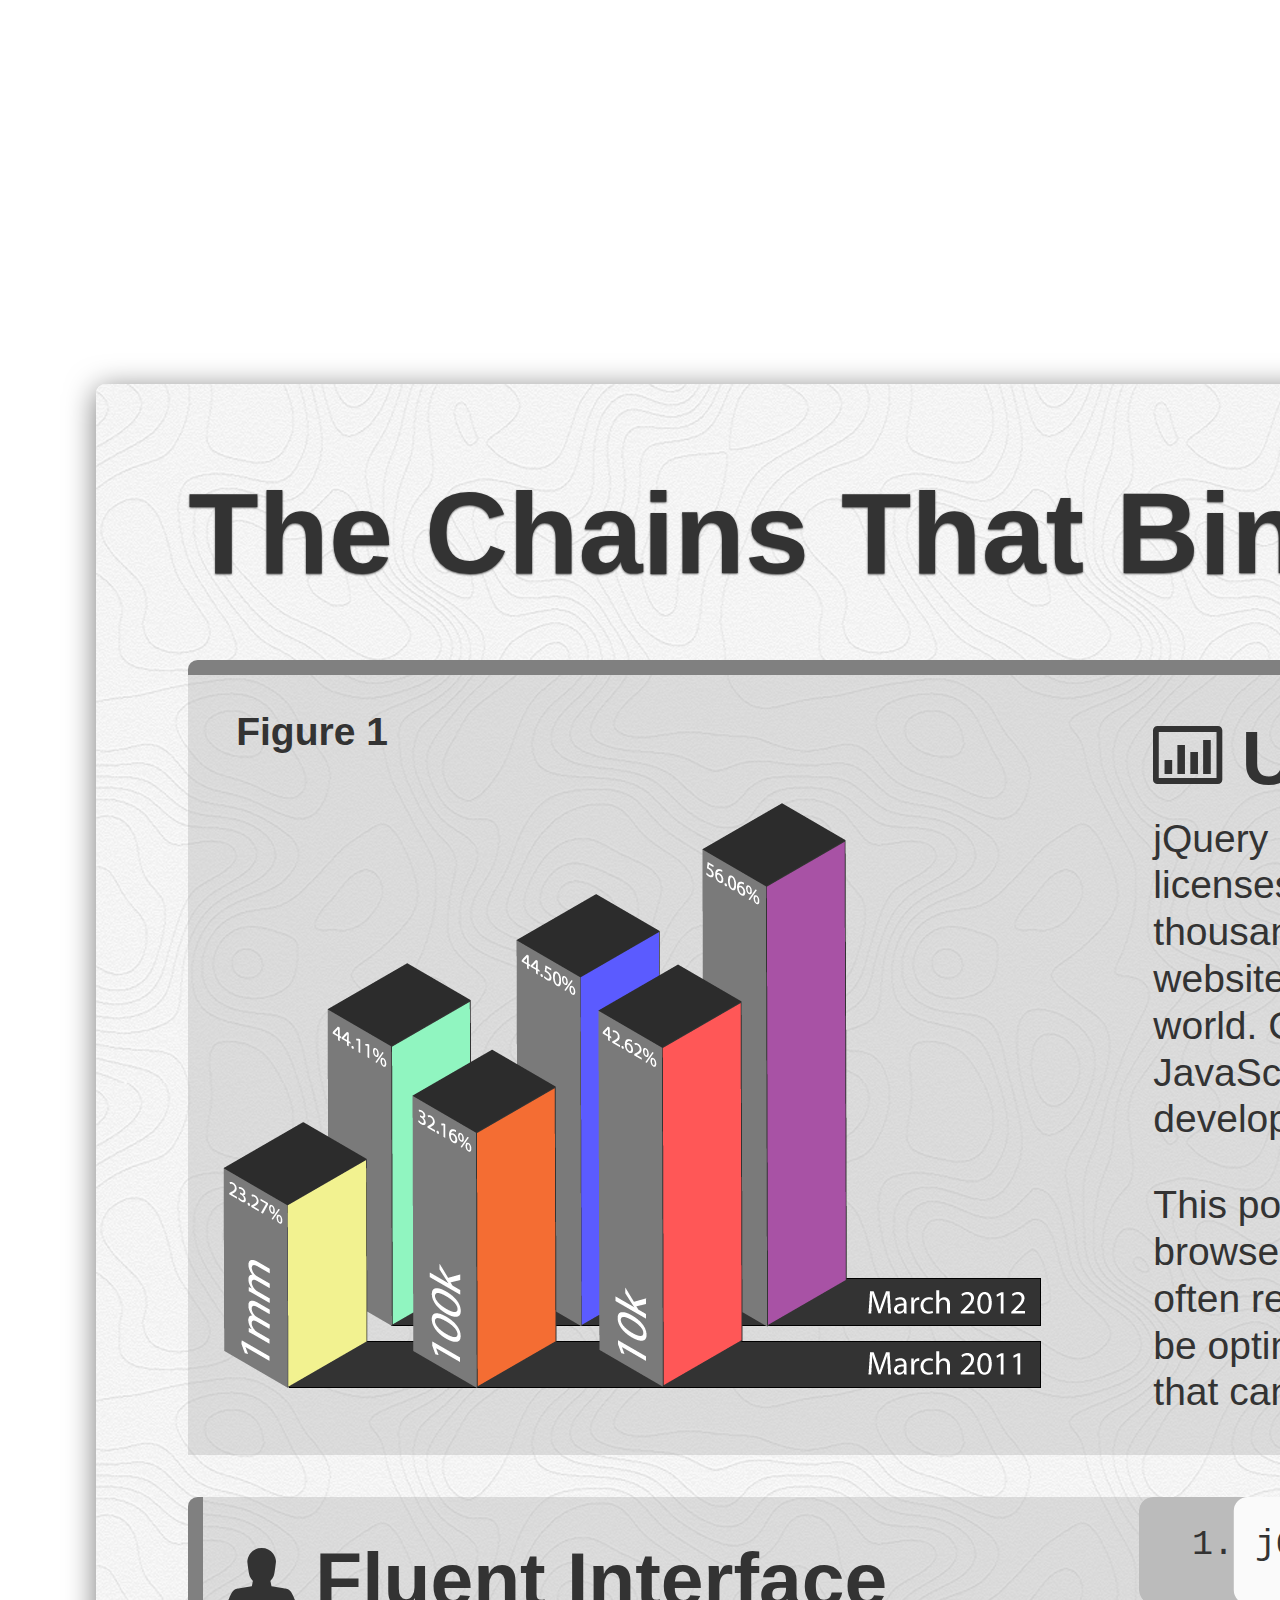
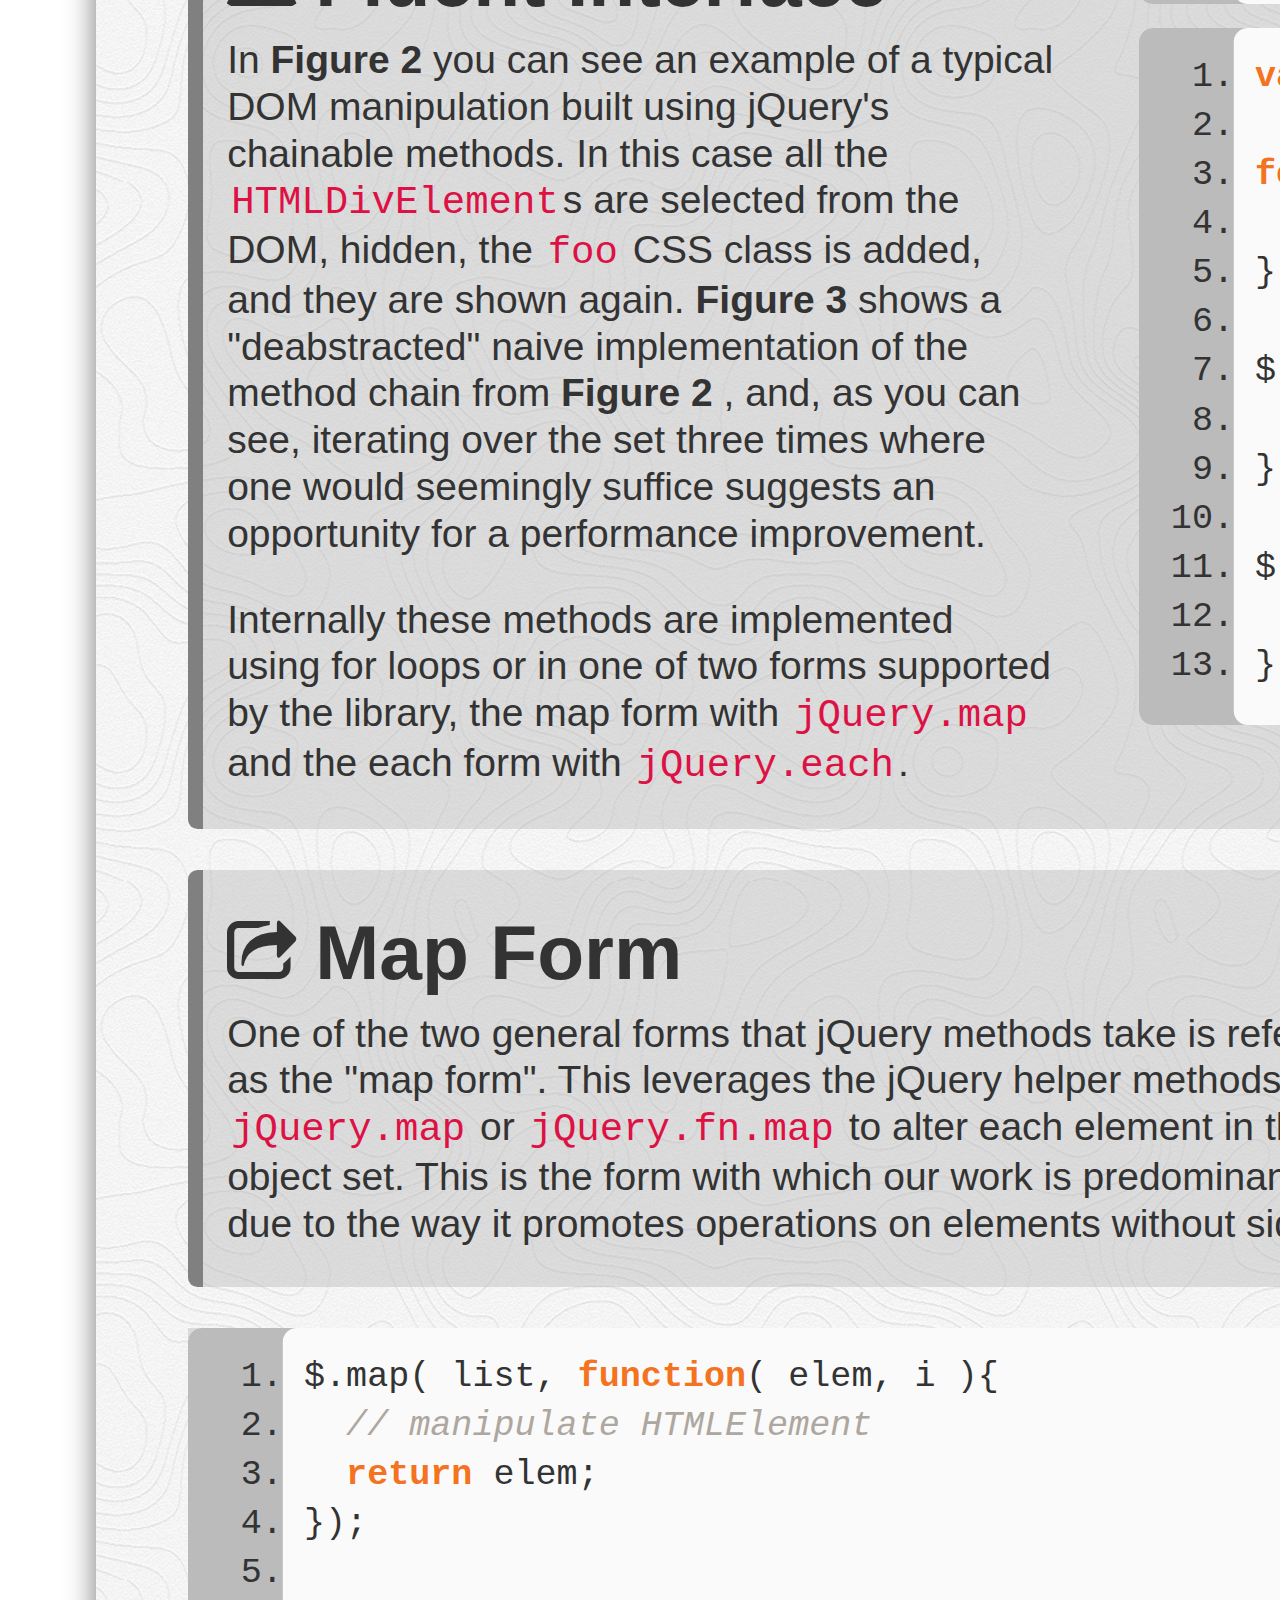
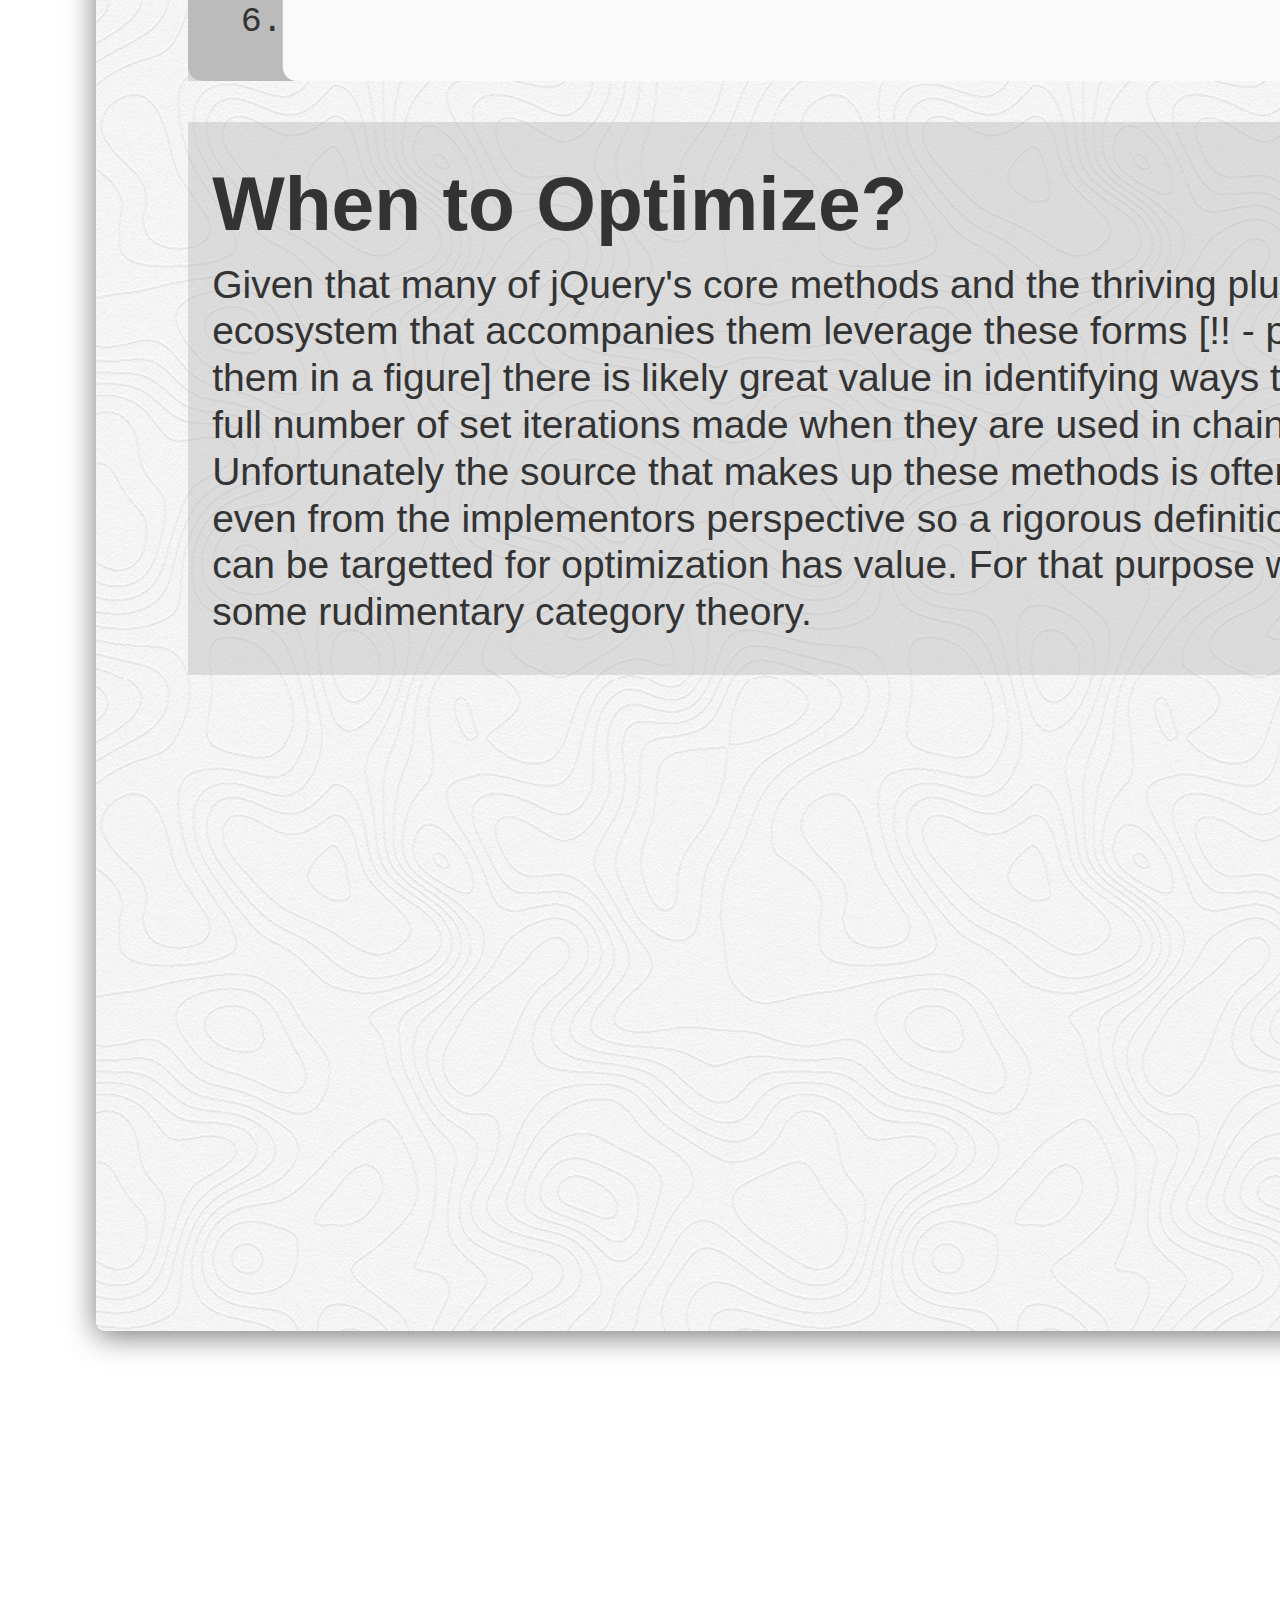
==== index.html @ 148c156e "update gh-pages" ====
<!DOCTYPE HTML>
<html>
  <head>
    <link rel="stylesheet" href="css/bootstrap.css" type="text/css" media="screen" />
    <link rel="stylesheet" href="css/font-awesome.css" type="text/css" media="screen" />
    <link rel="stylesheet" href="css/poster.css" type="text/css" media="screen" />
    <script type="text/javascript" src="prettify.js"></script>
  </head>
  <body onload="prettyPrint()">
    <div id="title">
      <h1>Automatically Suggesting Performance Optimizations in jQuery Based JavaScript Applications</h1>
    </div>
    <div id="content">
      <div id="left">
        <div class="row-fluid">
          <h2 class="span12">The Chains That Bind</h2>
        </div>
        <div class="row-fluid border-top">
          <div id="jquery-piechart" class="span4">
	          <div class="figure img-figure"><b> Figure 1 </b></div>
	          <img src="img/top-10k-bar.png" style="float: right; margin-top: 60px"/>
          </div>
          <div id="piechart-caption" class="span8 text-block">
            <h3><span class="icon-bar-chart"></span>Ubiquity Thy Name is jQuery</h3><p>jQuery is an extremely popular open source JavaScript library, dual licensed under the GPL and MIT licenses. <b> Figure 1 </b> shows the percentage use of jQuery among the top ten thousand, hundred thousand, and one millions websites on the internet as ranked by Alexa [!!]. Additionally the project's website sees more than one hundred thousand [!!] unique visits a month from developers all over the world. Given these numbers it's fair to say that jQuery is one of the most popular libraries available to JavaScript developers, and possibly one of the most popular open source libraries available to any developer.</p>

<p>This popularity is due in part to the fluent interface that the library promotes for manipulating the browser's document object model. As with many abstractions that simplify complex data manipulation it often requires performance tradeoffs. Here we identify a subset of chainable jQuery methods that can be optimized in the interest of increasing performance. As a result we derive a simple jQuery extension that can assist developers in identifying when these methods are being used.</p>
          </div>
        </div>
        <div class="row-fluid" style="display: none">
          <div class="span12">
            <pre class="large prettyprint linenums">
jQuery( <span class="string">"div"</span> ).hide().addClass( <span class="string">"foo"</span> ).show();</pre>
          </div>
        </div>
        <div class="row-fluid border-left">
          <div id="explain-chaining" class="span4 text-block">
	          <h3><span class="icon-user"></span>Fluent Interface</h3><p>In <b> Figure 2 </b> you can see an example of a typical DOM manipulation built using jQuery's chainable methods. In this case all the <code>HTMLDivElement</code>s are selected from the DOM, hidden, the <code>foo</code> CSS class is added, and they are shown again. <b> Figure 3 </b> shows a "deabstracted" naive implementation of the method chain from <b> Figure 2 </b>, and, as you can see, iterating over the set three times where one would seemingly suffice suggests an opportunity for a performance improvement.</p>

            <p>Internally these methods are implemented using for loops or in one of two forms supported by the library, the map form with <code>jQuery.map</code> and the each form with <code>jQuery.each</code>.</p>
          </div>
          <div id="for-loops" class="span8">
            <pre class="prettyprint linenums stack">jQuery( <span class="string">"div"</span> ).hide().addClass( <span class="string">"foo"</span> ).show();<div class="figure"><b> Figure 2 </b></div></pre>

            <pre class="prettyprint linenums">
<span class="keyword">var</span> <span class="variable-name">$divs</span> = $( <span class="string">"div"</span> );

<span class="keyword">for</span>( <span class="keyword">var</span> <span class="variable-name">i</span> = 0; i &lt;= length; i++ ) {
  $divs[i].setAttribute( <span class="string">"style"</span>, <span class="string">"display: none;"</span> );
}

$.each($divs, <span class="keyword">function</span>( <span class="js2-function-param">element</span> ) {
  element.setAttribute( <span class="string">"class"</span>, <span class="string">"foo"</span> );
});

$.map($divs, <span class="keyword">function</span>( <span class="js2-function-param">element</span> ) {
  element.setAttribute( <span class="string">"style"</span>, <span class="string">"display: block;"</span> );
});<div class="figure"><b> Figure 3 </b></div>
</pre>
          </div>
        </div>
        <div class="row-fluid border-left">
          <div id="map-form-content" class="span6">
            <div class="text-block">
              <h3><span class="icon-share"></span>Map Form</h3>
              <p>One of the two general forms that jQuery methods take is referred to here as the "map form". This leverages the jQuery helper methods <code>jQuery.map</code> or <code>jQuery.fn.map</code> to alter each element in the jQuery object set. This is the form with which our work is predominantly concerned due to the way it promotes operations on elements without side effects.</p>
            </div>
          </div>
          <div id="each-form-content" class="span6">
            <div class="text-block">
              <h3><span class="icon-edit"></span>Each & For Forms</h3>
              <p>The other forms that one might find underlying jQuery methods are the "each form" and the "for form". Here side effects are the order of the day. Either of these forms can be implemented using <code>$.map</code> which provides further motivation in optimizing for the "map form". <b> Figure 5 </b> shows one such implementation</p>
            </div>
          </div>
        </div>
        <div class="row-fluid">
          <div id="map-form" class="span6">
            <pre class="prettyprint linenums">
$.map( list, <span class="keyword">function</span>( <span class="js2-function-param">elem</span>, <span class="js2-function-param">i</span> ){
  <span class="comment">// manipulate HTMLElement
</span>  <span class="keyword">return</span> elem;
});

<div class="figure"><b> Figure 4 </b></div>
</pre>
          </div>
          <div id="each-form" class="span6">
            <pre class="prettyprint linenums">
<span class="js2-external-variable">$</span>.<span class="function-name">each</span> = <span class="keyword">function</span>( <span class="js2-function-param">list</span>, <span class="js2-function-param">callback</span> ) {
  $.map( list, <span class="keyword">function</span>( <span class="js2-function-param">elem</span>, <span class="js2-function-param">i</span> ){
    callback( elem, i);
    <span class="keyword">return</span> elem;
  });
};<div class="figure"><b> Figure 5 </b></div>
</pre>
          </div>
        </div>
        <div class="row-fluid">
          <div class="text-block span6">
            <h3>When to Optimize?</h3>
            <p>Given that many of jQuery's core methods and the thriving plugin ecosystem that accompanies them leverage these forms [!! - possible list them in a figure] there is likely great value in identifying ways to reduce the full number of set iterations made when they are used in chains. Unfortunately the source that makes up these methods is often complex even from the implementors perspective so a rigorous definition of which can be targetted for optimization has value. For that purpose we turn to some rudimentary category theory.</p>
          </div>
          <div class="text-block span6">
            <h3>jQuery Iterative Methods</h3> TODO show some percentage of the jQuery api that is iterative. Pie chart?
          </div>
        </div>
      </div>
      <div id="middle">
        <div class="row-fluid">
          <h2 class="span12">Categorically Identifiable</h2>
        </div>
        <div class="border-top">
        <div class="row-fluid stack">
          <div id="html" class="span6 text-block">
            <img src="img/html5-logo-512.png" id="html-logo"></img>
            <h3><span class="icon-check"></span>Defining Html</h3>
            <p>The Category <strong>Html</strong> is extremely simple. The objects in <strong>Html</strong> are the HTMLElements that the reader may be familiar with from the JavaScript DOM API (eg, HTMLDivElement). The morphisms are JavaScript functions from HTMLElements to to HTMLElements. Next we verify that <strong>Html</strong> satisfies the three category laws: identity, composition, and closure under composition (Figures 6,7,8).</p>
          </div>
          <div id="jqry" class="span6 text-block">
            <img src="img/jquery-logo-320.png" id="jqry-logo"></img>
            <h3><span class="icon-check"></span>Defining Jqry</h3>
            <p><strong>Jqry</strong> is the category of <code>jQuery</code> objects and functions from <code>jQuery</code> objects to <code>jQuery</code> objects. It's only slightly more complex than <strong>Html</strong> because we take <code>this</code> to be an implicit parameter to the JavaScript functions that are the category&#8217;s morphisms. Also, these morphisms must be defined on the <code>$.fn</code> object to guarantee the value of <code>this</code> is a <code>jQuery</code> object.</p>
          </div>
        </div>
        <div class="row-fluid stack">
          <div class="span3">
            <pre class="prettyprint linenums small">
<span class="keyword">function</span> <span class="function-name">id</span>( <span class="js2-function-param">a</span> ) {
  <span class="keyword">return</span> a;
}

<div class="figure"><b> Figure 6 </b></div></pre>
          </div>
          <div class="span3">
            <pre class="prettyprint linenums small">
<span class="keyword">function</span> <span class="function-name">compose</span>( <span class="js2-function-param">f</span>, <span class="js2-function-param">g</span> ){
  <span class="keyword">return</span> <span class="keyword">function</span>( <span class="js2-function-param">a</span> ) {
    <span class="keyword">return</span> f(g(a));
  };
}<div class="figure"><b> Figure 7 </b></div></pre>
          </div>

          <div class="span3">
            <pre class="prettyprint linenums small">
<span class="js2-external-variable">$</span>.fn.<span class="function-name">id</span> = <span class="keyword">function</span>(){
  <span class="keyword">return</span> <span class="builtin">this</span>;
};

<div class="figure"><b> Figure 9 </b></div></pre>
          </div>
          <div class="span3">
            <pre class="prettyprint linenums small">
<span class="js2-external-variable">$</span>.<span class="function-name">compose</span> = <span class="keyword">function</span>( <span class="js2-function-param">f</span>, <span class="js2-function-param">g</span> ){
  <span class="keyword">return</span> <span class="keyword">function</span>(){
    <span class="keyword">return</span> f.apply(g.apply(<span class="builtin">this</span>))
  };
};<div class="figure"><b> Figure 10 </b></div></pre>
          </div>
        </div>
n
        <div class="row-fluid stack">
          <div class="span5 text-block">
            <p>The identity function is trivial and function composition is always associative. We know that the morphisms in <strong>Html</strong> are closed under composition because the functions accept as their only argument HTMLElements and return only HTMLElements. Having met the three requirements for a category with <strong>Html</strong> we can move on to the second, and more complex category <strong>Jqry</strong>.</p>
          </div>
          <div class="span2 maths" id="identity">
            <div>
              <div>
                <img src="img/identity.png"></img>
              </div>
            </div>
          </div>
          <div class="span5 text-block">
            <p>The value of <code>this</code>, and the constraint that the morphisms must be defined on <code>$.fn</code>, play an important role in the way that the morphisms of <strong>Jqry</strong> behave. The prototype of all jQuery objects is <code>$.fn</code>, meaning when you call <code>$("div").foo()</code> it finds <code>foo</code> on the <code>$.fn</code> by following the prototype chain.</p>
          </div>
        </div>

        <div class="row-fluid stack">
          <div class="span6">
            <pre class="prettyprint linenums">
<span class="keyword">function</span> <span class="function-name">a</span>( <span class="js2-function-param">elem</span> ){
  elem.setAttribute( <span class="string">"foo"</span>, <span class="string">"bar"</span> );
  <span class="keyword">return</span> elem;
}

<span class="keyword">function</span> <span class="function-name">b</span>( <span class="js2-function-param">elem</span> ){
  elem.setAttribute( <span class="string">"baz"</span>, <span class="string">"bak"</span> );
  <span class="keyword">return</span> elem;
}

<span class="keyword">var</span> <span class="variable-name">elem</span> = document.getElementById( <span class="string">"sample"</span> );
elem = compose( a, b )( elem );
elem.getAttribute( <span class="string">"foo"</span> ); <span class="comment">// "bar"
</span>elem.getAttribute( <span class="string">"baz"</span> ); <span class="comment">// "bak"</span><div class="figure"><b> Figure 8 </b></div></pre>
          </div>
          <div class="span6">
            <pre class="prettyprint linenums">
<span class="js2-external-variable">$</span>.fn.<span class="function-name">a</span> = <span class="keyword">function</span>(){
  <span class="comment">// a from <b> Figure 8 </b></span>
  <span class="keyword">return</span> $.map( <span class="builtin">this</span>, a );
};

<span class="js2-external-variable">$</span>.fn.<span class="function-name">b</span> = <span class="keyword">function</span>(){
  <span class="comment">// b from <b> Figure 8 </b></span>
  <span class="keyword">return</span> $.map( <span class="builtin">this</span>, b );
};

<span class="keyword">var</span> <span class="variable-name">$elem</span> = $( <span class="string">"#sample"</span> );
</span><span class="js2-external-variable">$</span>.fn.aAndB = $.compose( $.fn.a, $.fn.b );
$elem.aAndB().attr( <span class="string">"foo"</span> ); <span class="comment">// "bar"
</span>$elem.attr( <span class="string">"baz"</span> );         <span class="comment">// "bak"</span><div class="figure"><b> Figure 11 </b></div></pre>
          </div>
        </div>

        <div class="row-fluid">
          <div class="span5 text-block">
            <p>Notice the use of <code>a</code> and <code>b</code> from the <strong>Html</strong> <code>compose</code> example in <b> Figure 8 </b> for the functions that are mapped using <code>$.map</code> over the set of elements in the jQuery objects in <b> Figure 11 </b>. This plays an important roll in understanding the Functor from <strong>Html</strong> to <strong>Jqry</strong>.</p>
          </div>
          <div class="span2 maths" id="closed-composition">
            <div>
              <div>
                <img src="img/closed-composition.png"></img>
              </div>
            </div>
          </div>
          <div class="span5 text-block">
            <p>Composition works by taking the first function, <code>g</code>, in <b> Figure 10 </b> and explicitly defining its <code>this</code> value using the <code>apply</code> method. The return value is a jQuery object which is used to define <code>this</code> in the application of <code>f</code>. As a result, we know that the morphisms of <strong>Jqry</strong> are closed under composition because each accepts and returns only jQuery objects.</p>
          </div>
        </div>
        </div>
        <div class="row-fluid border-left">
          <div id="functor" class="span5 text-block">
            <h3><span class="icon-check"></span>Defining a Functor</h3>
            <p>The benefits of providing these two categories are realized in a Functor from <b>Html</b> to <b>Jqry</b>. jQuery's constructor, nearly always aliased as <code>$</code>, transports the objects from <b>Html</b> (<b> Figure 12 </b>) and <code>$.map</code> partially applied to <code>this</code> transports the morphisms (<b> Figure 13 </b>).</p>
          </div>
          <div class="span7">
            <pre class="prettyprint linenums stack">
<span class="keyword">var</span> <span class="variable-name">htmlObject</span> = document.getElementById( <span class="string">"sample"</span> );
<span class="keyword">var</span> <span class="variable-name">jqryObject</span> = $( htmlObject );<div class="figure"><b> Figure 12 </b></div></pre>
            <pre class="prettyprint linenums">
<span class="keyword">function</span> <span class="function-name">functor</span>( <span class="js2-function-param">htmlMorphism</span> ) {
  <span class="keyword">return</span> <span class="keyword">function</span>() {
    <span class="keyword">return</span> $.map( <span class="builtin">this</span>, htmlMorphism );
  };
}

<span class="comment">// a from <b> Figure 8 </b>
</span><span class="js2-external-variable">$</span>.fn.a = Functor(a);
jqryObject.a().attr( <span class="string">"foo"</span> <span class="js2-magic-paren">)</span>; <span class="comment">// bar</span><div class="figure"><b> Figure 13 </b></div></pre>
          </div>
        </div>
        <div class="row-fluid border-left">
          <div id="functor-law-fusion" class="span5 text-block">
            <h3><span class="icon-random"></span>Fuse with Confidence</h3>
            <p>The fact that the functor distributes over composition (<b>Figure 14</b>) suggests that jQuery methods using <code>$.map</code> with composed <b>Html</b> morphisms can be relied upon to behave identically to chains of their transported <b>Jqry</b> morphism counterparts. The reader may recognize this simply as loop fusion. With a rigorous understanding of which <b>Jqry</b> morphisms can be fused we can begin to define a standard and helper libraries to assist the end user in optimizing their jQuery method chains.</p>
          </div>
          <div class="span7">
            <pre class="prettyprint linenums stack distribute-composition-code">
compose(functor(a), functor(b)) == functor(compose(a, b));
$.compose($.fn.a, $.fn.b)       == functor(compose(a, b));
jqryObject.b().a()              == $.map(jqryObject, compose(a, b));
<div class="figure"><b>Figure 14 </b></div></pre>
            <div class="span7 maths" id="distribute-composition">
              <div>
                <div>
                  <img src="img/diagrams.png" />
                </div>
              </div>
            </div>
          </div>
        </div>
      </div>
      <div id="right">
        <div class="row-fluid">
          <h2 class="span12">Automatically <span class="label label-warning">Warning</span> the User</h2>
        </div>

        <div class="row-fluid border-top">
          <div class="span7 text-block">
            <h3><span class="icon-list-alt"></span>A Simple Standard</h3>
            <p>The proposed optimization requires that the Html morphism underlying each morphism in Jqry is available to be fused when optimizing two or more jQuery methods. Given the possible complexity of those morphisms the onus should be on the developers creating them to decide when and where to provide them. That could be a core developer, a plugin author, or just a developer abstracting common code to a single jQuery method within a project. Either way it's important for developers building new chainable jQuery methods to know and participate in the process. To that end we propose a simple standard:</p>
          </div>
          <div class="span5 text-block">
            <ol>
              <li>All jQuery methods should, wherever possible and performant, be built using the `$.map` and `$.fn.map` methods. This enforces consistency and readability so that when the Html morphism isn't provided seperately end users can make their own attempt at provding it.</li>
              <li>Methods defined using the map form should provide the underlying Html morphism as the `composable` attribute on the method itself. Providing a consistent property makes fusion easier for the end user and enables automatic tool creation.</li>
              <li>Performance must be measured when converting existing jQuery methods to the map form. Developers should verify, when converting jQuery methods from the for and each forms that there isn't a performance degredation. This will guarantees that any theoretical speed benefits garnered from composing the Html morphisms won't be negated by the conversion.</li>
            </ol>
          </div>
        </div>
        <div class="row-fluid border-left">
          <div class="span7 text-block">
            <h3><span class="icon-signin"></span>Stuck in the Middle</h3>
            <p>jQuery's primary function, <code>jQuery</code> or <code>$</code>, is actually a proxy to the primary jQuery object constructor <code>jQuery.fn.init</code>. The objects created using the function with the <code>new</code> operator have as their prototype <code>jQuery.fn</code> which is why defining Jqry morphisms on <code>$.fn</code> ensures that the <code>this</code> value will be correct when they are invoked.</p>
          </div>
          <div class="span5 text-block">
            todo, diagram of default prototype chain, actual prototype chain
          </div>
        </div>

        <div class="row-fluid border-right">
          <div class="span7 text-block">
            <h3><span class="icon-github-sign"></span>Sample Implementation</h3>
            <p>link to github source, mention automatic optimization attempt, warning only split method calls, drop in include</p>
          </div>
        </div>

        <div class="row-fluid border-right">
          <div class="span7 text-block">
            <h3><span class="icon-plus-sign"></span>Further Work</h3>
            <p>Closure compiler optimization using advanced mode, testing on large jQuery based projects</p>
          </div>
        </div>
			</div>
    </div>
  </body>

</html>
---- css/poster.css ----
body {
  width: 96in;
  height: 48in;
  padding: 1in;
}

h1, h2 {
  line-height: 1em;
  text-shadow: 0px 1px 2px #555;
}

h1 {
  font-size: 1.5in;
}

h2 {
  font-size: 1.2in;
  margin-bottom: 1%;
}

h3 {
  font-size: 0.8in;
  line-height: 1.5em;
  font-weight: bold;
}

#title {
  text-align: center;
  height: 3in;
}

#title h1 {
  margin: auto;
}

.border-right {
  border-right: 15px solid gray;
  border-radius: 0 0.1in 0.1in 0;
}

.border-left {
  border-left: 15px solid gray;
  border-radius: 0.1in 0 0 0.1in;
}

.border-top {
  border-top: 15px solid gray;
  border-radius: 0.1in 0.1in 0 0;
}

.border-bottom {
  border-bottom: 15px solid gray;
  border-radius: 0 0 0.1in 0.1in;
}


span[class*="icon"]{
  margin-right: 0.25em;
/* color: #8B005A; */
}

#content {
  width: 100%;
  height: 90%;
}

#content > div {
  width: 32%;
  height: 100%;
  background: url(../img/cartographer.png);
  float: left;
  padding: 1%;
  box-sizing: border-box;
  font-size: 6em;
  box-shadow: 0px 5px 30px #777;
  border-radius: 0.1in;
}


img {
  /* assumes figure div is above */
  margin: 0 0.25in 0.25in 0.25in;
}

#content > div > div:first-child {
  background: none;
}

.text-block {
  font-size: 0.5em;
  line-height: 1.2em;
  padding: 0.25in 0.25in 0 0.25in;
  box-sizing: border-box;
}

.text-block  p {
  line-height: 1.2em;
  font-size: 1em;
  hyphens: auto;
  margin-bottom: 1em;
}



.text-block p.last {
  margin-bottom: 0;
}

.category-preamble {
  min-height: 4.6in;
}

#left, #middle {
  margin-right: 2%;
}

pre.small {
  font-size: 0.3em;
}

.maths > div {
  height: 4in;
  position: relative;
  text-align: center;
}

.maths > div > div {
  background: rgba( 70, 70, 70, 0.7 );
  border-radius: 0.25in;
  box-shadow: 0 0 0.15in #777;
  position: absolute;
  width: 130%;
  top: -0.25in;
  left: -0.7in;
  padding: 0.25in;
  box-sizing: border-box;
}

.maths img {
  margin: 0;
  height: 380px;
}

#identity {
  min-height: 3.9in;
}

#distribute-composition > div > div {
  width: auto;
  margin-top: 20px;
}

#distribute-composition > div {
  height: 3.1in;
}

#distribute-composition img {
  height: 290px;
}

#html pre, #jqry pre {
  font-size: 1em;
}

#html-logo, #jqry-logo {
  margin: 0.25in 0.3in 0.3in 0;
  height: 530px;
  float: left;
}

.block-out {
  /* border-radius: .15in; */
  background-color: #999;
  padding: 0.25in;
  box-sizing: border-box;
  line-height: 1em;
  color: white;
}

p {
  font-family: Arial;
}

.figure, img-figure {
  float: right;
  margin-bottom: -10px;
  font-weight: bold;
}

.img-figure {
  float: left;
  font-size: 0.5em;
  margin: 0.5in 0 0 0.5in;
}

/* bootstrap alterations */

li {
  line-height: 1.2em;
}

code {
  background: none;
  border: none;
  font-size: 1em;
}

pre {
  border: none;
  margin: 0;
  font-size: 0.45em;
  padding: 0.7em 1em;
  background-color: #FAFAFA;
  border-radius: 0.4em 0 0 0.4em;
}

pre.stack {
  margin-bottom: 0.25in;
}

pre li {
  line-height: 1.4em;
}

pre ol {
  margin-left: 2.3em;
  list-style: decimal;
}

pre.linenums {
  box-shadow: inset 2.7em 0 0 #BBB;
}

pre.large {
  font-size: 1.0em;
  line-height: 1em;
}

.row-fluid {
  margin-bottom: 1.5%;
  background-color: rgba(180, 180, 180, 0.4);
  box-sizing: border-box;
}

.row-fluid.stack {
  margin-bottom: 0;
}

h2 .label {
  font-size: 1em;
  border-radius: 0.15in;
  padding: 0.25in;
  vertical-align: baseline;
}

/* code highlights */
.builtin {
  /* font-lock-builtin-face */
  color: #62124b;
}
.comment {
  /* font-lock-comment-face */
  color: #aea79f;
  font-style: italic;
}

.comment-delimiter {
  /* font-lock-comment-delimiter-face */
  color: #aea79f;
  font-style: italic;
}

.function-name {
  /* font-lock-function-name-face */
  color: #860e73;
  font-weight: bold;
}
.keyword {
  /* font-lock-keyword-face */
  color: #f47321;
  font-weight: bold;
}
.string {
  /* font-lock-string-face */
  color: #dd1144;
}
.variable-name {
  /* font-lock-variable-name-face */
  color: #8b005a;
}

b .variable-name {
  color: white;
}

.css-property {
  /* css-property */
  color: #8b005a;
}
.css-selector {
  /* css-selector */
  color: #860e73;
  font-weight: bold;
}

.type {
  /* font-lock-type-face */
  color: #83a525;
}
.constant {
  /* font-lock-constant-face */
  color: #f68d47;
}
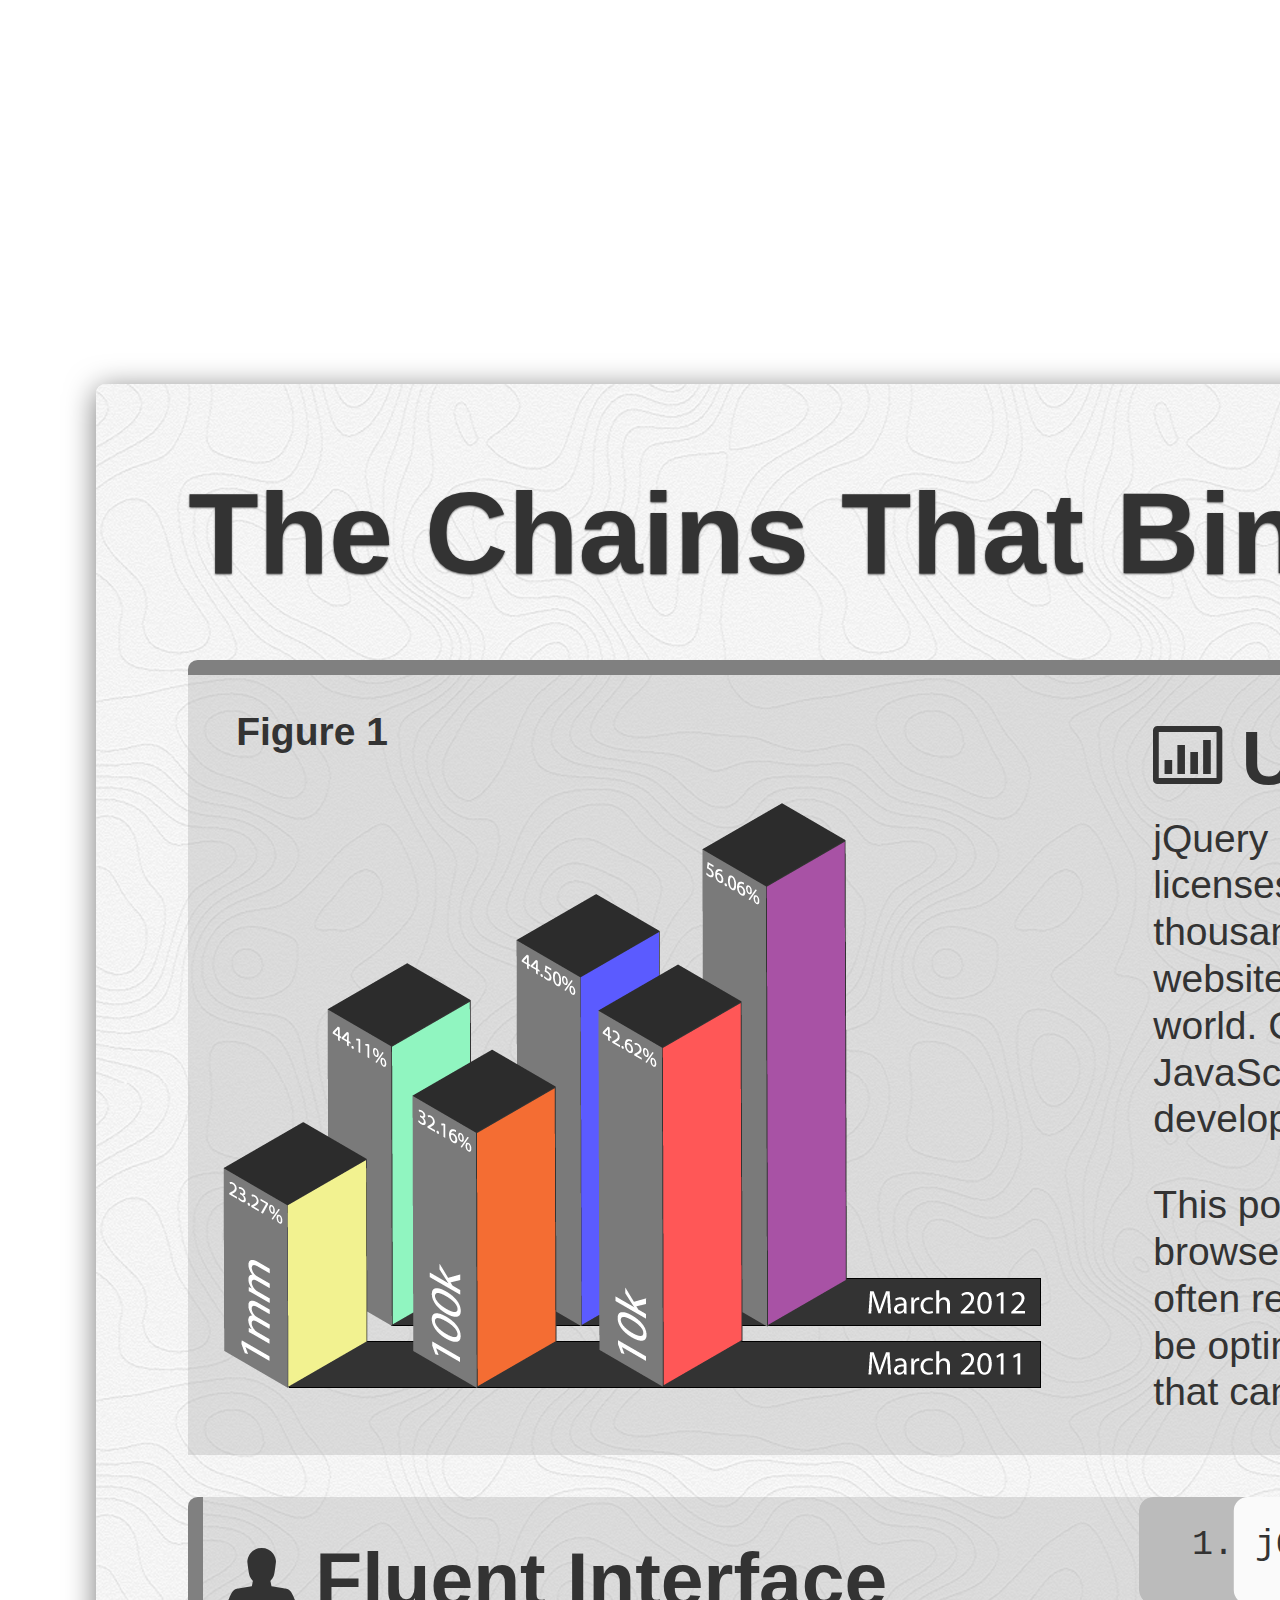
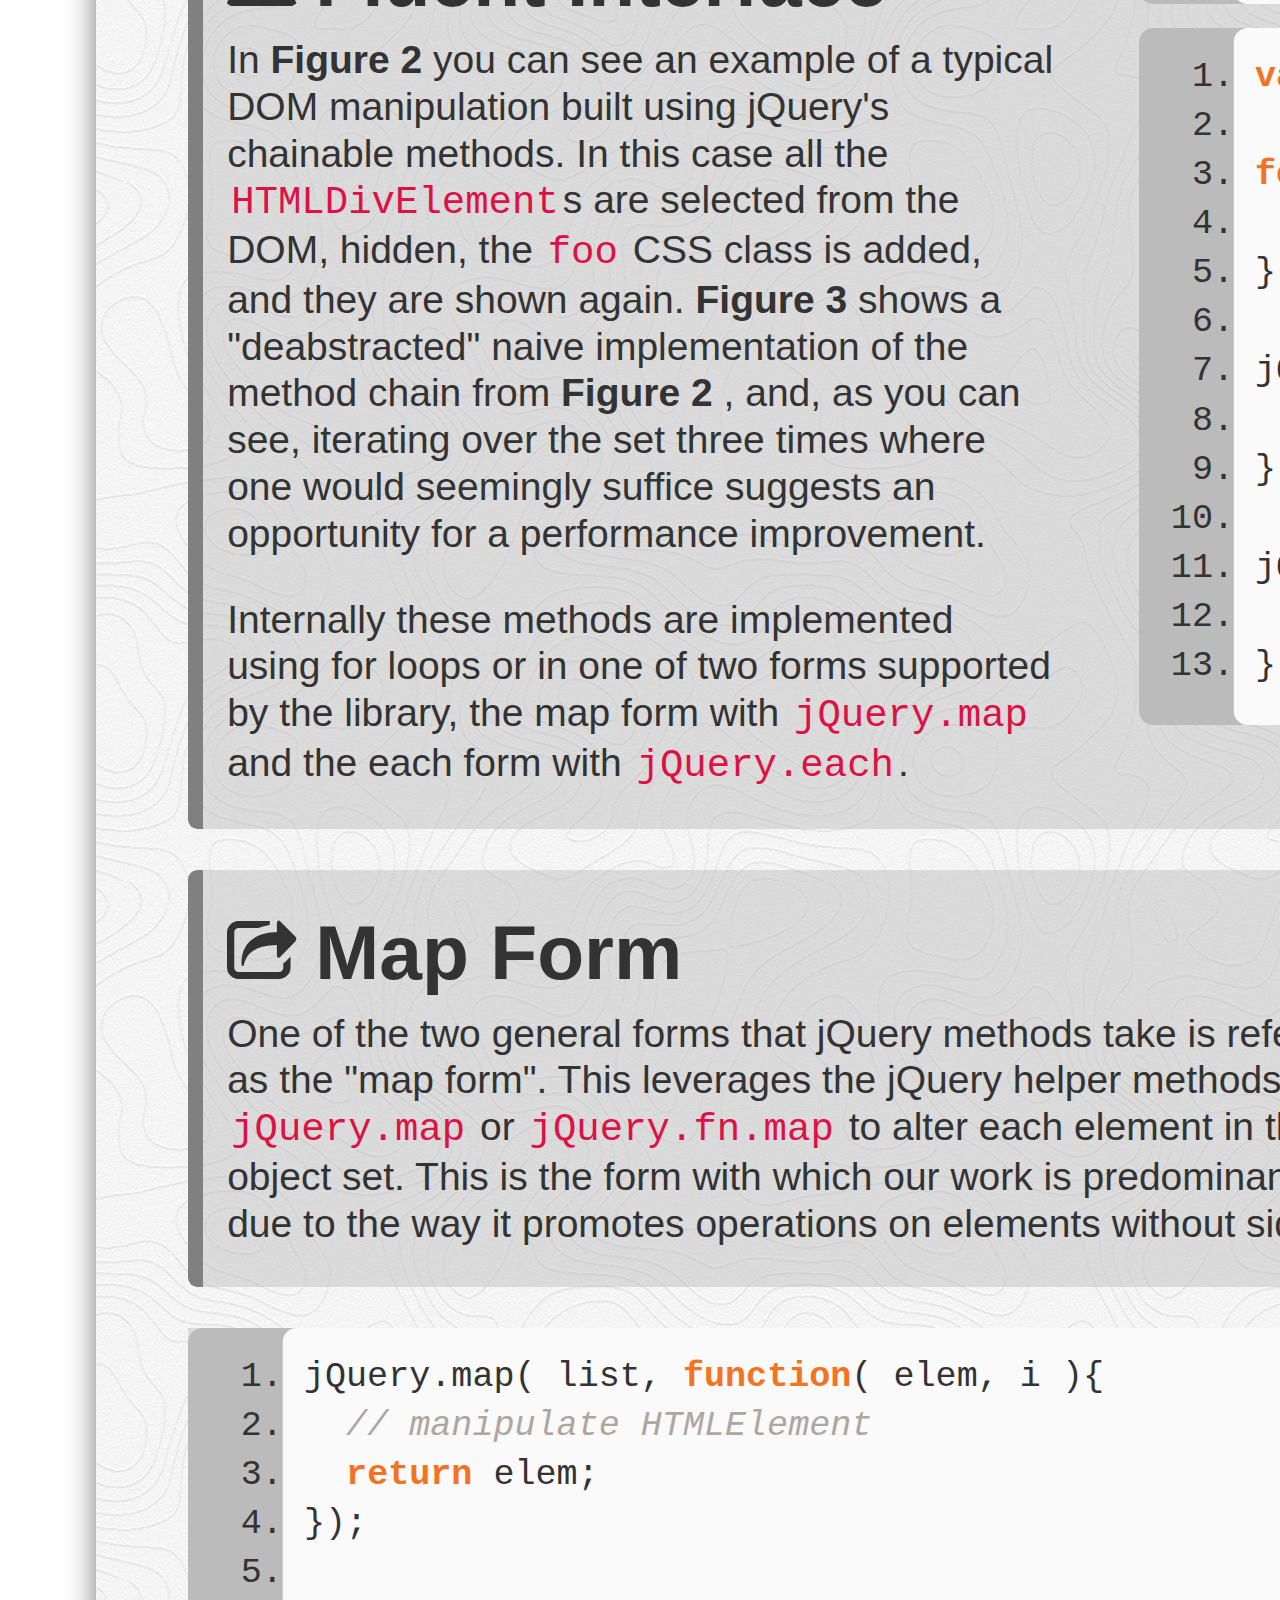
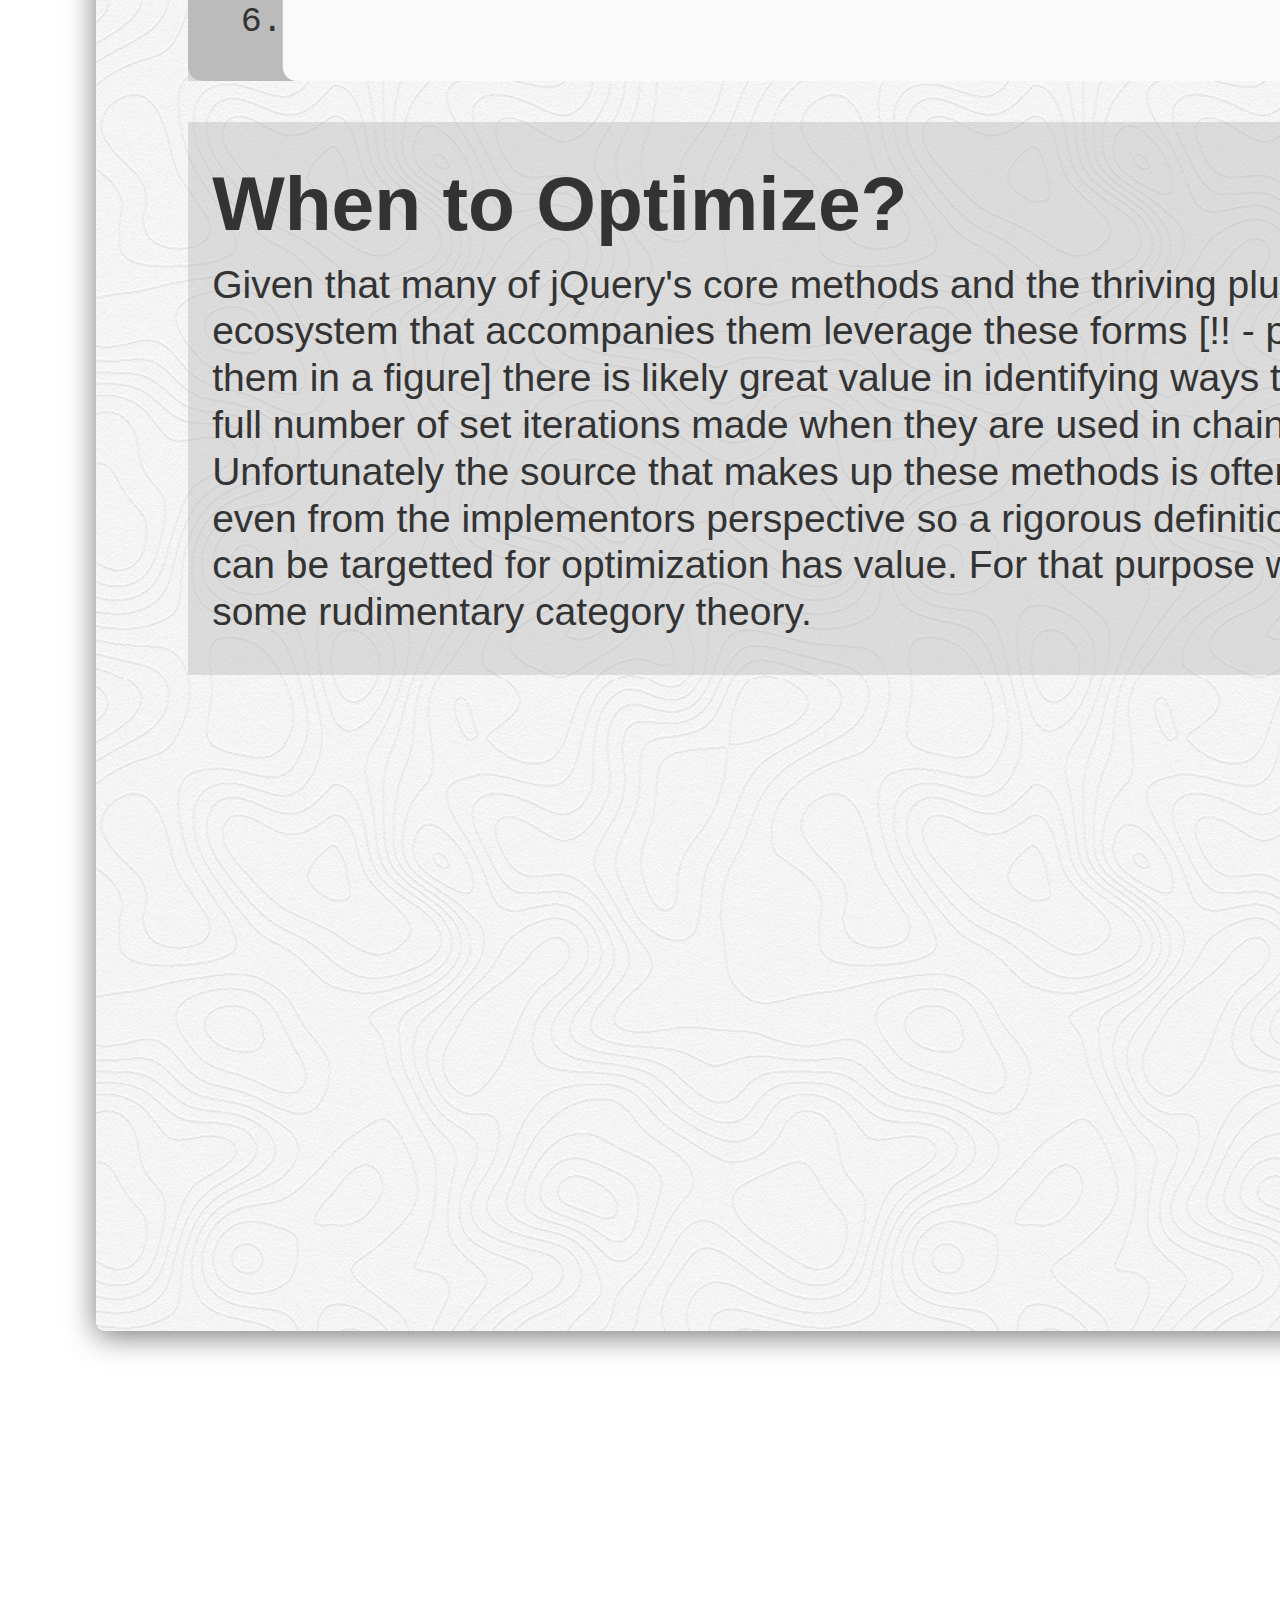
==== commit dbc0fccc: "update gh-pages" ====
--- a/index.html
+++ b/index.html
@@ -48,11 +48,11 @@
   $divs[i].setAttribute( <span class="string">"style"</span>, <span class="string">"display: none;"</span> );
 }
 
-$.each($divs, <span class="keyword">function</span>( <span class="js2-function-param">element</span> ) {
+jQuery.each( $divs, <span class="keyword">function</span>( <span class="js2-function-param">element</span> ) {
   element.setAttribute( <span class="string">"class"</span>, <span class="string">"foo"</span> );
 });
 
-$.map($divs, <span class="keyword">function</span>( <span class="js2-function-param">element</span> ) {
+jQuery.map( $divs, <span class="keyword">function</span>( <span class="js2-function-param">element</span> ) {
   element.setAttribute( <span class="string">"style"</span>, <span class="string">"display: block;"</span> );
 });<div class="figure"><b> Figure 3 </b></div>
 </pre>
@@ -68,14 +68,14 @@
           <div id="each-form-content" class="span6">
             <div class="text-block">
               <h3><span class="icon-edit"></span>Each & For Forms</h3>
-              <p>The other forms that one might find underlying jQuery methods are the "each form" and the "for form". Here side effects are the order of the day. Either of these forms can be implemented using <code>$.map</code> which provides further motivation in optimizing for the "map form". <b> Figure 5 </b> shows one such implementation</p>
+              <p>The other forms that one might find underlying jQuery methods are the "each form" and the "for form". Here side effects are the order of the day. Either of these forms can be implemented using <code>jQuery.map</code> which provides further motivation in optimizing for the "map form". <b> Figure 5 </b> shows one such implementation</p>
             </div>
           </div>
         </div>
         <div class="row-fluid">
           <div id="map-form" class="span6">
             <pre class="prettyprint linenums">
-$.map( list, <span class="keyword">function</span>( <span class="js2-function-param">elem</span>, <span class="js2-function-param">i</span> ){
+jQuery.map( list, <span class="keyword">function</span>( <span class="js2-function-param">elem</span>, <span class="js2-function-param">i</span> ){
   <span class="comment">// manipulate HTMLElement
 </span>  <span class="keyword">return</span> elem;
 });
@@ -86,7 +86,7 @@
           <div id="each-form" class="span6">
             <pre class="prettyprint linenums">
 <span class="js2-external-variable">$</span>.<span class="function-name">each</span> = <span class="keyword">function</span>( <span class="js2-function-param">list</span>, <span class="js2-function-param">callback</span> ) {
-  $.map( list, <span class="keyword">function</span>( <span class="js2-function-param">elem</span>, <span class="js2-function-param">i</span> ){
+  jQuery.map( list, <span class="keyword">function</span>( <span class="js2-function-param">elem</span>, <span class="js2-function-param">i</span> ){
     callback( elem, i);
     <span class="keyword">return</span> elem;
   });
@@ -118,7 +118,7 @@
           <div id="jqry" class="span6 text-block">
             <img src="img/jquery-logo-320.png" id="jqry-logo"></img>
             <h3><span class="icon-check"></span>Defining Jqry</h3>
-            <p><strong>Jqry</strong> is the category of <code>jQuery</code> objects and functions from <code>jQuery</code> objects to <code>jQuery</code> objects. It's only slightly more complex than <strong>Html</strong> because we take <code>this</code> to be an implicit parameter to the JavaScript functions that are the category&#8217;s morphisms. Also, these morphisms must be defined on the <code>$.fn</code> object to guarantee the value of <code>this</code> is a <code>jQuery</code> object.</p>
+            <p><strong>Jqry</strong> is the category of <code>jQuery</code> objects and functions from <code>jQuery</code> objects to <code>jQuery</code> objects. It's only slightly more complex than <strong>Html</strong> because we take <code>this</code> to be an implicit parameter to the JavaScript functions that are the category&#8217;s morphisms. Also, these morphisms must be defined on the <code>jQuery.fn</code> object to guarantee the value of <code>this</code> is a <code>jQuery</code> object.</p>
           </div>
         </div>
         <div class="row-fluid stack">
@@ -156,7 +156,6 @@
 };<div class="figure"><b> Figure 10 </b></div></pre>
           </div>
         </div>
-n
         <div class="row-fluid stack">
           <div class="span5 text-block">
             <p>The identity function is trivial and function composition is always associative. We know that the morphisms in <strong>Html</strong> are closed under composition because the functions accept as their only argument HTMLElements and return only HTMLElements. Having met the three requirements for a category with <strong>Html</strong> we can move on to the second, and more complex category <strong>Jqry</strong>.</p>
@@ -169,7 +168,7 @@
             </div>
           </div>
           <div class="span5 text-block">
-            <p>The value of <code>this</code>, and the constraint that the morphisms must be defined on <code>$.fn</code>, play an important role in the way that the morphisms of <strong>Jqry</strong> behave. The prototype of all jQuery objects is <code>$.fn</code>, meaning when you call <code>$("div").foo()</code> it finds <code>foo</code> on the <code>$.fn</code> by following the prototype chain.</p>
+            <p>The value of <code>this</code>, and the constraint that the morphisms must be defined on <code>jQuery.fn</code>, play an important role in the way that the morphisms of <strong>Jqry</strong> behave. The prototype of all jQuery objects is <code>$.fn</code>, meaning when you call <code>$("div").foo()</code> it finds <code>foo</code> on the <code>$.fn</code> by following the prototype chain.</p>
           </div>
         </div>
 
@@ -274,22 +273,39 @@
         </div>
 
         <div class="row-fluid border-top">
-          <div class="span7 text-block">
+          <div class="span12 text-block">
             <h3><span class="icon-list-alt"></span>A Simple Standard</h3>
-            <p>The proposed optimization requires that the Html morphism underlying each morphism in Jqry is available to be fused when optimizing two or more jQuery methods. Given the possible complexity of those morphisms the onus should be on the developers creating them to decide when and where to provide them. That could be a core developer, a plugin author, or just a developer abstracting common code to a single jQuery method within a project. Either way it's important for developers building new chainable jQuery methods to know and participate in the process. To that end we propose a simple standard:</p>
-          </div>
-          <div class="span5 text-block">
-            <ol>
-              <li>All jQuery methods should, wherever possible and performant, be built using the `$.map` and `$.fn.map` methods. This enforces consistency and readability so that when the Html morphism isn't provided seperately end users can make their own attempt at provding it.</li>
-              <li>Methods defined using the map form should provide the underlying Html morphism as the `composable` attribute on the method itself. Providing a consistent property makes fusion easier for the end user and enables automatic tool creation.</li>
-              <li>Performance must be measured when converting existing jQuery methods to the map form. Developers should verify, when converting jQuery methods from the for and each forms that there isn't a performance degredation. This will guarantees that any theoretical speed benefits garnered from composing the Html morphisms won't be negated by the conversion.</li>
-            </ol>
+            <p>The proposed optimization requires that the <b>Html</b> morphism underlying each morphism in <b>Jqry</b> is available for fusion. Given the possible complexity of those morphisms the onus should be on the developers creating them to decide when and where to provide them. That could be a core developer, a plugin author, or just a developer abstracting common code to a single jQuery method within a project. Either way it's important for developers building new chainable jQuery methods to know and participate in the process. To that end we propose a simple standard:</p>
+          </div>
+        </div>
+        <div class="row-fluid">
+          <div class="span6 text-block">
+            <h4>All jQuery methods should, wherever possible, be built using the <code>jQuery.map</code> method.</h4>
+          </div>
+          <div class="span6 text-block">
+            <p>In addition to setting the groundwork for providing the underlying <b>Html</b> morphism this enforces consistency and readability so that when the morphism isn't provided seperately end users can attempt to provide their own. This should not come at the sacrifice of method performance. Methods using for and each forms can still provide a morphism for composition.</p>
+          </div>
+        </div>
+        <div class="row-fluid">
+          <div class="span6 text-block">
+            <h4>Methods defined with <code>jQuery.map</code> should expose an <b>Html</b> morphism as an attribute.</h4>
+          </div>
+          <div class="span6 text-block">
+            <p>Providing a consistent property makes fusion easier for the end user and enables automatic tooling like the sample identification library detailed below. We propose the <code>composable</code> attribute as the consistent reference location where the morphism can be exposed.</p>
+          </div>
+        </div>
+        <div class="row-fluid">
+          <div class="span6 text-block">
+            <h4>Performance should be measured when converting jQuery methods to the map form.</h4>
+          </div>
+          <div class="span6 text-block">
+            <p> Developers should verify, when converting jQuery methods from the for and each forms that there isn't a performance degredation. This will guarante ethat any theoretical speed benefits garnered from composing the <b>Html</b> morphisms won't be negated by the conversion.</p>
           </div>
         </div>
         <div class="row-fluid border-left">
           <div class="span7 text-block">
             <h3><span class="icon-signin"></span>Stuck in the Middle</h3>
-            <p>jQuery's primary function, <code>jQuery</code> or <code>$</code>, is actually a proxy to the primary jQuery object constructor <code>jQuery.fn.init</code>. The objects created using the function with the <code>new</code> operator have as their prototype <code>jQuery.fn</code> which is why defining Jqry morphisms on <code>$.fn</code> ensures that the <code>this</code> value will be correct when they are invoked.</p>
+            <p>jQuery's primary function, <code>jQuery</code> or <code>$</code>, is actually a proxy to the primary jQuery object constructor <code>jQuery.fn.init</code>. The objects created using the function with the <code>new</code> operator have as their prototype <code>jQuery.fn</code> which is why defining <b>Jqry</b> morphisms on <code>$.fn</code> ensures that the <code>this</code> value will be correct when they are invoked.</p>
           </div>
           <div class="span5 text-block">
             todo, diagram of default prototype chain, actual prototype chain
--- a/css/poster.css
+++ b/css/poster.css
@@ -22,6 +22,11 @@
   font-size: 0.8in;
   line-height: 1.5em;
   font-weight: bold;
+}
+
+h4 {
+  font-size: 0.6in;
+  line-height: 1.5em;
 }
 
 #title {
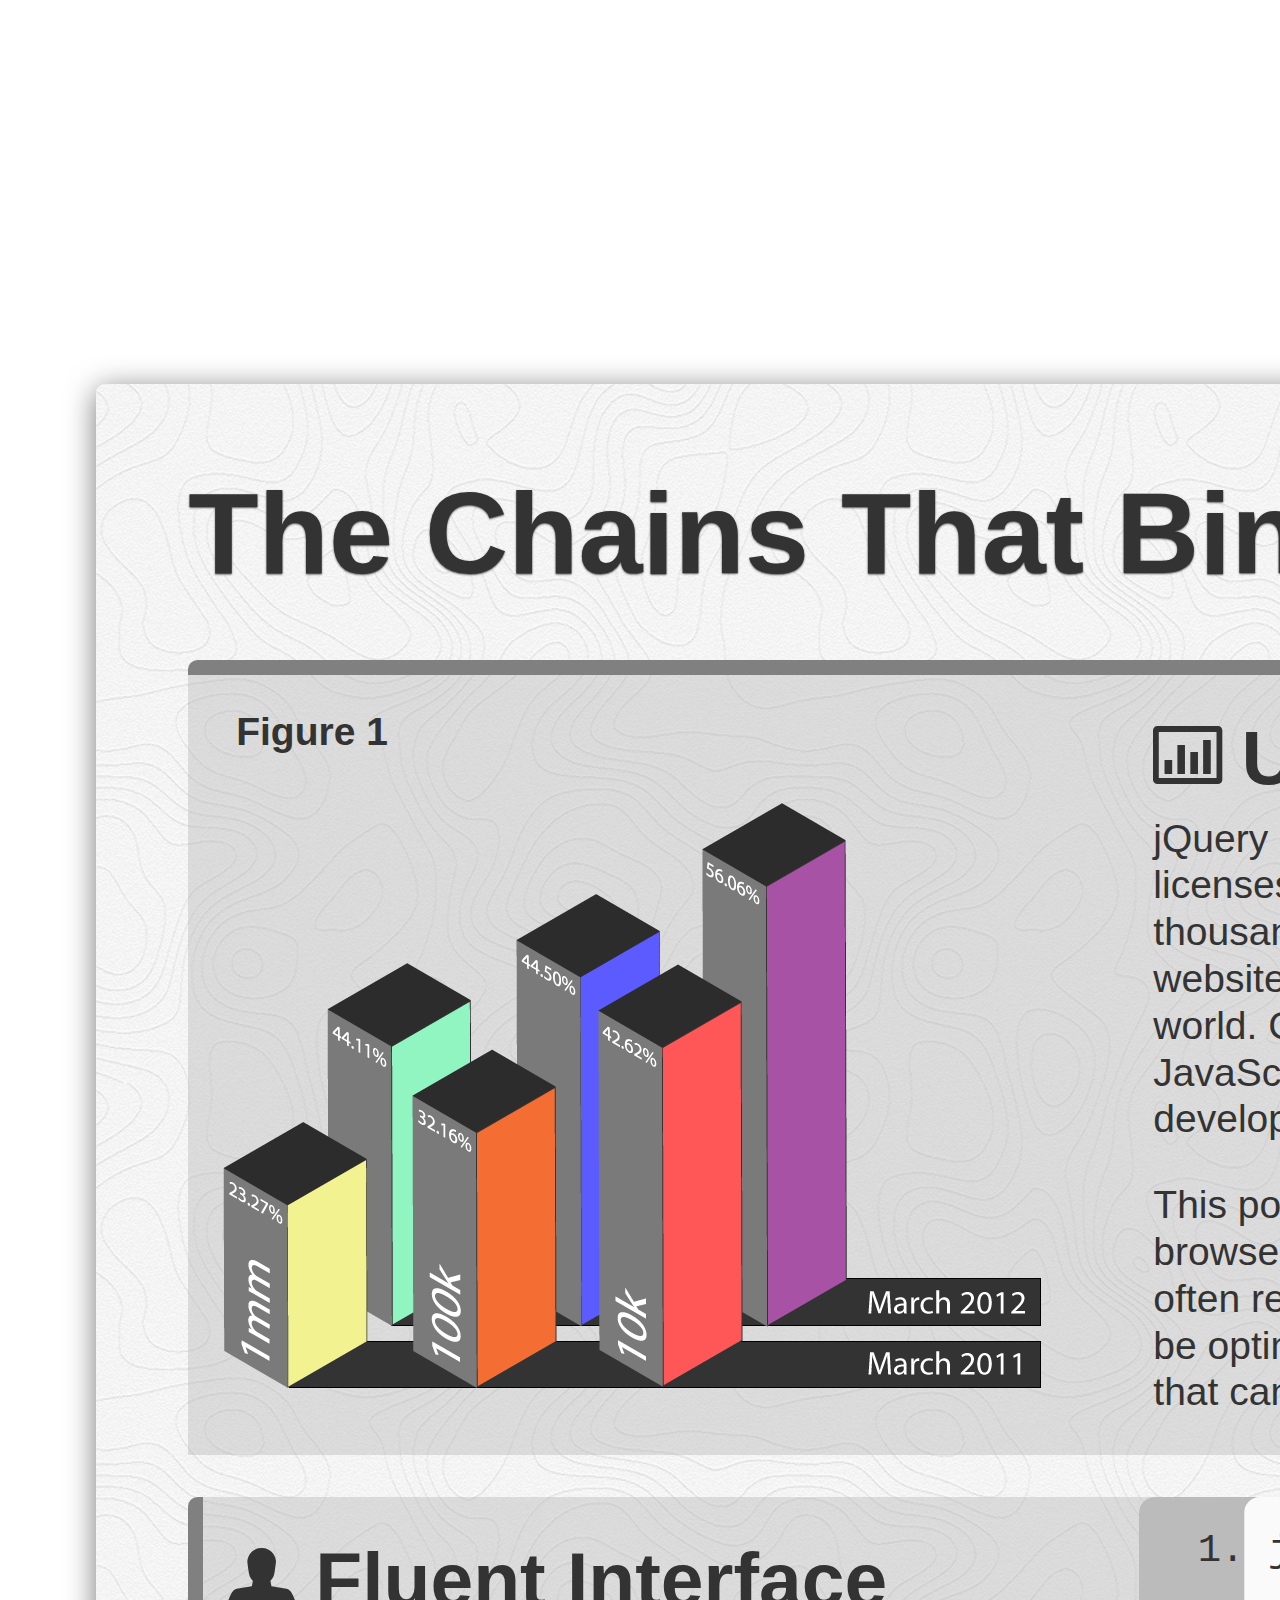
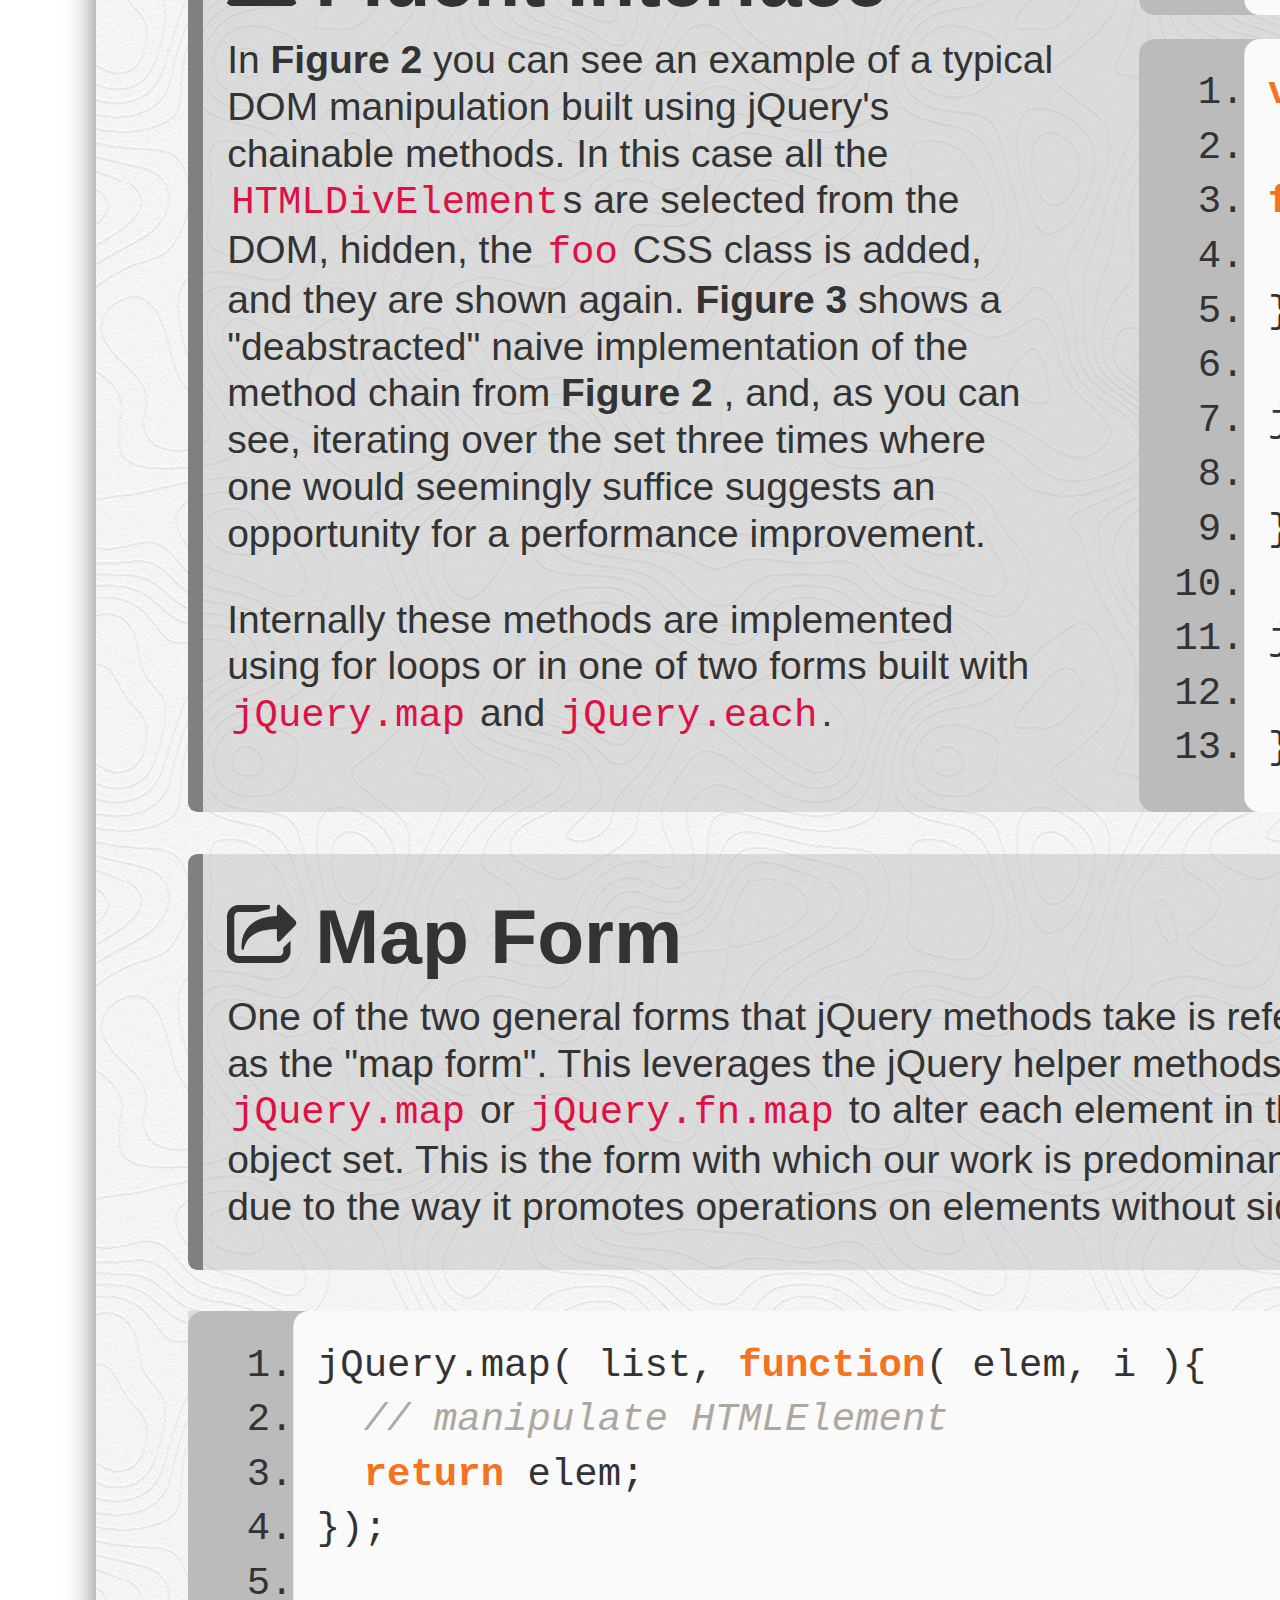
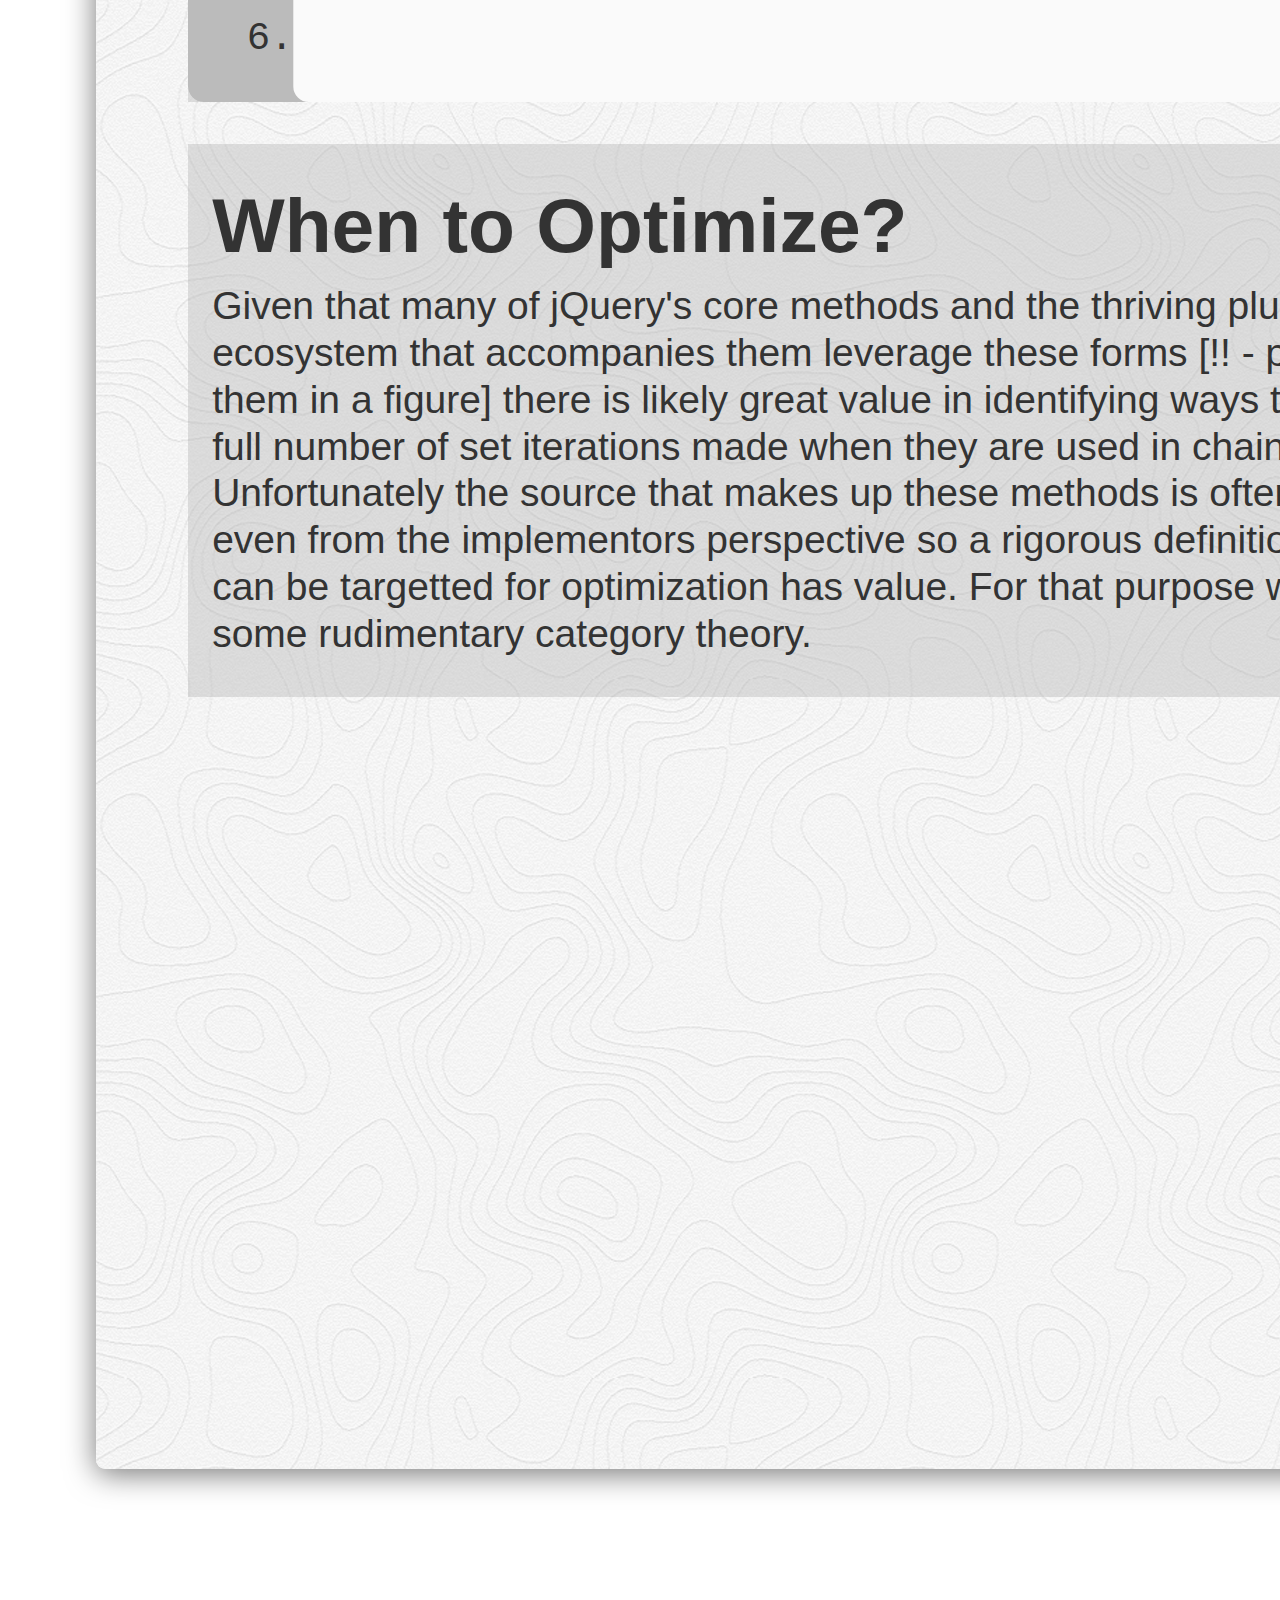
==== commit 4ddf3ddd: "update gh-pages" ====
--- a/index.html
+++ b/index.html
@@ -8,7 +8,7 @@
   </head>
   <body onload="prettyPrint()">
     <div id="title">
-      <h1>Automatically Suggesting Performance Optimizations in jQuery Based JavaScript Applications</h1>
+      <h1>Automatically Identifying Performance Optimizations in jQuery Based JavaScript Applications</h1>
     </div>
     <div id="content">
       <div id="left">
@@ -36,7 +36,7 @@
           <div id="explain-chaining" class="span4 text-block">
 	          <h3><span class="icon-user"></span>Fluent Interface</h3><p>In <b> Figure 2 </b> you can see an example of a typical DOM manipulation built using jQuery's chainable methods. In this case all the <code>HTMLDivElement</code>s are selected from the DOM, hidden, the <code>foo</code> CSS class is added, and they are shown again. <b> Figure 3 </b> shows a "deabstracted" naive implementation of the method chain from <b> Figure 2 </b>, and, as you can see, iterating over the set three times where one would seemingly suffice suggests an opportunity for a performance improvement.</p>
 
-            <p>Internally these methods are implemented using for loops or in one of two forms supported by the library, the map form with <code>jQuery.map</code> and the each form with <code>jQuery.each</code>.</p>
+            <p>Internally these methods are implemented using for loops or in one of two forms built with <code>jQuery.map</code> and <code>jQuery.each</code>.</p>
           </div>
           <div id="for-loops" class="span8">
             <pre class="prettyprint linenums stack">jQuery( <span class="string">"div"</span> ).hide().addClass( <span class="string">"foo"</span> ).show();<div class="figure"><b> Figure 2 </b></div></pre>
@@ -44,7 +44,7 @@
             <pre class="prettyprint linenums">
 <span class="keyword">var</span> <span class="variable-name">$divs</span> = $( <span class="string">"div"</span> );
 
-<span class="keyword">for</span>( <span class="keyword">var</span> <span class="variable-name">i</span> = 0; i &lt;= length; i++ ) {
+<span class="keyword">for</span>( <span class="keyword">var</span> <span class="variable-name">i</span> = 0; i &lt; $divs.length; i++ ) {
   $divs[i].setAttribute( <span class="string">"style"</span>, <span class="string">"display: none;"</span> );
 }
 
@@ -85,7 +85,7 @@
           </div>
           <div id="each-form" class="span6">
             <pre class="prettyprint linenums">
-<span class="js2-external-variable">$</span>.<span class="function-name">each</span> = <span class="keyword">function</span>( <span class="js2-function-param">list</span>, <span class="js2-function-param">callback</span> ) {
+<span class="js2-external-variable">jQuery</span>.<span class="function-name">each</span> = <span class="keyword">function</span>( <span class="js2-function-param">list</span>, <span class="js2-function-param">callback</span> ) {
   jQuery.map( list, <span class="keyword">function</span>( <span class="js2-function-param">elem</span>, <span class="js2-function-param">i</span> ){
     callback( elem, i);
     <span class="keyword">return</span> elem;
@@ -132,7 +132,7 @@
           </div>
           <div class="span3">
             <pre class="prettyprint linenums small">
-<span class="keyword">function</span> <span class="function-name">compose</span>( <span class="js2-function-param">f</span>, <span class="js2-function-param">g</span> ){
+<span class="keyword">function</span> <span class="function-name">cmps</span>( <span class="js2-function-param">f</span>, <span class="js2-function-param">g</span> ){
   <span class="keyword">return</span> <span class="keyword">function</span>( <span class="js2-function-param">a</span> ) {
     <span class="keyword">return</span> f(g(a));
   };
@@ -149,7 +149,7 @@
           </div>
           <div class="span3">
             <pre class="prettyprint linenums small">
-<span class="js2-external-variable">$</span>.<span class="function-name">compose</span> = <span class="keyword">function</span>( <span class="js2-function-param">f</span>, <span class="js2-function-param">g</span> ){
+<span class="js2-external-variable">$</span>.<span class="function-name">cmps</span> = <span class="keyword">function</span>( <span class="js2-function-param">f</span>, <span class="js2-function-param">g</span> ){
   <span class="keyword">return</span> <span class="keyword">function</span>(){
     <span class="keyword">return</span> f.apply(g.apply(<span class="builtin">this</span>))
   };
@@ -186,7 +186,7 @@
 }
 
 <span class="keyword">var</span> <span class="variable-name">elem</span> = document.getElementById( <span class="string">"sample"</span> );
-elem = compose( a, b )( elem );
+elem = cmps( a, b )( elem );
 elem.getAttribute( <span class="string">"foo"</span> ); <span class="comment">// "bar"
 </span>elem.getAttribute( <span class="string">"baz"</span> ); <span class="comment">// "bak"</span><div class="figure"><b> Figure 8 </b></div></pre>
           </div>
@@ -194,16 +194,16 @@
             <pre class="prettyprint linenums">
 <span class="js2-external-variable">$</span>.fn.<span class="function-name">a</span> = <span class="keyword">function</span>(){
   <span class="comment">// a from <b> Figure 8 </b></span>
-  <span class="keyword">return</span> $.map( <span class="builtin">this</span>, a );
+  <span class="keyword">return</span> jQuery.map( <span class="builtin">this</span>, a );
 };
 
 <span class="js2-external-variable">$</span>.fn.<span class="function-name">b</span> = <span class="keyword">function</span>(){
   <span class="comment">// b from <b> Figure 8 </b></span>
-  <span class="keyword">return</span> $.map( <span class="builtin">this</span>, b );
+  <span class="keyword">return</span> jQuery.map( <span class="builtin">this</span>, b );
 };
 
 <span class="keyword">var</span> <span class="variable-name">$elem</span> = $( <span class="string">"#sample"</span> );
-</span><span class="js2-external-variable">$</span>.fn.aAndB = $.compose( $.fn.a, $.fn.b );
+</span><span class="js2-external-variable">$</span>.fn.aAndB = $.cmps( $.fn.a, $.fn.b );
 $elem.aAndB().attr( <span class="string">"foo"</span> ); <span class="comment">// "bar"
 </span>$elem.attr( <span class="string">"baz"</span> );         <span class="comment">// "bak"</span><div class="figure"><b> Figure 11 </b></div></pre>
           </div>
@@ -211,7 +211,7 @@
 
         <div class="row-fluid">
           <div class="span5 text-block">
-            <p>Notice the use of <code>a</code> and <code>b</code> from the <strong>Html</strong> <code>compose</code> example in <b> Figure 8 </b> for the functions that are mapped using <code>$.map</code> over the set of elements in the jQuery objects in <b> Figure 11 </b>. This plays an important roll in understanding the Functor from <strong>Html</strong> to <strong>Jqry</strong>.</p>
+            <p>Notice the use of <code>a</code> and <code>b</code> from the <strong>Html</strong> <code>cmps</code> example in <b> Figure 8 </b> for the functions that are mapped using <code>jQuery.map</code> over the set of elements in the jQuery objects in <b> Figure 11 </b>. This plays an important roll in understanding the Functor from <strong>Html</strong> to <strong>Jqry</strong>.</p>
           </div>
           <div class="span2 maths" id="closed-composition">
             <div>
@@ -228,34 +228,34 @@
         <div class="row-fluid border-left">
           <div id="functor" class="span5 text-block">
             <h3><span class="icon-check"></span>Defining a Functor</h3>
-            <p>The benefits of providing these two categories are realized in a Functor from <b>Html</b> to <b>Jqry</b>. jQuery's constructor, nearly always aliased as <code>$</code>, transports the objects from <b>Html</b> (<b> Figure 12 </b>) and <code>$.map</code> partially applied to <code>this</code> transports the morphisms (<b> Figure 13 </b>).</p>
+            <p>The benefits of providing these two categories are realized in a Functor from <b>Html</b> to <b>Jqry</b>. jQuery's constructor, nearly always aliased as <code>$</code>, transports the objects from <b>Html</b> (<b> Figure 12 </b>) and <code>jQuery.map</code> partially applied to <code>this</code> transports the morphisms (<b> Figure 13 </b>).</p>
           </div>
           <div class="span7">
             <pre class="prettyprint linenums stack">
 <span class="keyword">var</span> <span class="variable-name">htmlObject</span> = document.getElementById( <span class="string">"sample"</span> );
 <span class="keyword">var</span> <span class="variable-name">jqryObject</span> = $( htmlObject );<div class="figure"><b> Figure 12 </b></div></pre>
             <pre class="prettyprint linenums">
-<span class="keyword">function</span> <span class="function-name">functor</span>( <span class="js2-function-param">htmlMorphism</span> ) {
+<span class="keyword">function</span> <span class="function-name">F</span>( <span class="js2-function-param">htmlMorphism</span> ) {
   <span class="keyword">return</span> <span class="keyword">function</span>() {
-    <span class="keyword">return</span> $.map( <span class="builtin">this</span>, htmlMorphism );
+    <span class="keyword">return</span> jQuery.map( <span class="builtin">this</span>, htmlMorphism );
   };
 }
 
 <span class="comment">// a from <b> Figure 8 </b>
-</span><span class="js2-external-variable">$</span>.fn.a = Functor(a);
+</span><span class="js2-external-variable">$</span>.fn.a = F(a);
 jqryObject.a().attr( <span class="string">"foo"</span> <span class="js2-magic-paren">)</span>; <span class="comment">// bar</span><div class="figure"><b> Figure 13 </b></div></pre>
           </div>
         </div>
         <div class="row-fluid border-left">
           <div id="functor-law-fusion" class="span5 text-block">
             <h3><span class="icon-random"></span>Fuse with Confidence</h3>
-            <p>The fact that the functor distributes over composition (<b>Figure 14</b>) suggests that jQuery methods using <code>$.map</code> with composed <b>Html</b> morphisms can be relied upon to behave identically to chains of their transported <b>Jqry</b> morphism counterparts. The reader may recognize this simply as loop fusion. With a rigorous understanding of which <b>Jqry</b> morphisms can be fused we can begin to define a standard and helper libraries to assist the end user in optimizing their jQuery method chains.</p>
+            <p>The fact that the functor distributes over composition (<b>Figure 14</b>) suggests that jQuery methods using <code>jQuery.map</code> with composed <b>Html</b> morphisms can be relied upon to behave identically to chains of their transported <b>Jqry</b> morphism counterparts. The reader may recognize this simply as loop fusion. With a rigorous understanding of which <b>Jqry</b> morphisms can be fused we can begin to define a standard and helper libraries to assist the end user in optimizing their jQuery method chains.</p>
           </div>
           <div class="span7">
             <pre class="prettyprint linenums stack distribute-composition-code">
-compose(functor(a), functor(b)) == functor(compose(a, b));
-$.compose($.fn.a, $.fn.b)       == functor(compose(a, b));
-jqryObject.b().a()              == $.map(jqryObject, compose(a, b));
+cmps(F(a), F(b))       == F(cmps(a, b));
+$.cmps($.fn.a, $.fn.b) == F(cmps(a, b));
+jqryObject.b().a()     == jQuery.map(jqryObject, cmps(a, b));
 <div class="figure"><b>Figure 14 </b></div></pre>
             <div class="span7 maths" id="distribute-composition">
               <div>
@@ -274,48 +274,73 @@
 
         <div class="row-fluid border-top">
           <div class="span12 text-block">
-            <h3><span class="icon-list-alt"></span>A Simple Standard</h3>
+            <h3><span class="icon-list"></span>A Simple Standard</h3>
             <p>The proposed optimization requires that the <b>Html</b> morphism underlying each morphism in <b>Jqry</b> is available for fusion. Given the possible complexity of those morphisms the onus should be on the developers creating them to decide when and where to provide them. That could be a core developer, a plugin author, or just a developer abstracting common code to a single jQuery method within a project. Either way it's important for developers building new chainable jQuery methods to know and participate in the process. To that end we propose a simple standard:</p>
           </div>
         </div>
         <div class="row-fluid">
+          <div class="span1 large-number" style="color: #F47321">
+            1
+          </div>
           <div class="span6 text-block">
-            <h4>All jQuery methods should, wherever possible, be built using the <code>jQuery.map</code> method.</h4>
-          </div>
-          <div class="span6 text-block">
+            <h4></span>All jQuery methods should, wherever possible, be built using the <code>jQuery.map</code> method.</h4>
+          </div>
+          <div class="span5 text-block">
             <p>In addition to setting the groundwork for providing the underlying <b>Html</b> morphism this enforces consistency and readability so that when the morphism isn't provided seperately end users can attempt to provide their own. This should not come at the sacrifice of method performance. Methods using for and each forms can still provide a morphism for composition.</p>
           </div>
         </div>
         <div class="row-fluid">
+          <div class="span1 large-number" style="color: #D14">
+            2
+          </div>
           <div class="span6 text-block">
             <h4>Methods defined with <code>jQuery.map</code> should expose an <b>Html</b> morphism as an attribute.</h4>
           </div>
-          <div class="span6 text-block">
+          <div class="span5 text-block">
             <p>Providing a consistent property makes fusion easier for the end user and enables automatic tooling like the sample identification library detailed below. We propose the <code>composable</code> attribute as the consistent reference location where the morphism can be exposed.</p>
           </div>
         </div>
         <div class="row-fluid">
+          <div class="span1 large-number" style="color: purple">
+            3
+          </div>
           <div class="span6 text-block">
             <h4>Performance should be measured when converting jQuery methods to the map form.</h4>
           </div>
-          <div class="span6 text-block">
-            <p> Developers should verify, when converting jQuery methods from the for and each forms that there isn't a performance degredation. This will guarante ethat any theoretical speed benefits garnered from composing the <b>Html</b> morphisms won't be negated by the conversion.</p>
-          </div>
-        </div>
-        <div class="row-fluid border-left">
-          <div class="span7 text-block">
+          <div class="span5 text-block">
+            <p>Developers should verify, when converting jQuery methods from the for and each forms that there isn't a performance degredation. This will guarante ethat any theoretical speed benefits garnered from composing the <b>Html</b> morphisms won't be negated by the conversion.</p>
+          </div>
+        </div>
+        <div class="row-fluid border-left">
+          <div class="span5 text-block">
             <h3><span class="icon-signin"></span>Stuck in the Middle</h3>
-            <p>jQuery's primary function, <code>jQuery</code> or <code>$</code>, is actually a proxy to the primary jQuery object constructor <code>jQuery.fn.init</code>. The objects created using the function with the <code>new</code> operator have as their prototype <code>jQuery.fn</code> which is why defining <b>Jqry</b> morphisms on <code>$.fn</code> ensures that the <code>this</code> value will be correct when they are invoked.</p>
-          </div>
-          <div class="span5 text-block">
-            todo, diagram of default prototype chain, actual prototype chain
-          </div>
-        </div>
-
-        <div class="row-fluid border-right">
-          <div class="span7 text-block">
+            <p><b>Figure 15</b> shows the default prototype chain for jQuery objects. In <b>equation 1</b> the default prototype lookup is altered to mirror <b>equation 2</b> where the proxy object "captures" the prototype lookup (sigma <em>f</em>) by defining all the function properties on <code>jQuery.fn</code>. When this happens the proxy can record the number of invocations made that could be optimized (<b>Jqry</b> morphisms) and at some threshold warn the user.</p>
+          </div>
+          <div class="span7 maths" id="prototype-chain-proxy">
+            <div>
+              <div>
+                <div class="figure"><b>Figure 15</b></div>
+                <img src="img/proxy.png" />
+              </div>
+            </div>
+          </div>
+        </div>
+
+        <div class="row-fluid border-left">
+          <div class="span5 text-block">
             <h3><span class="icon-github-sign"></span>Sample Implementation</h3>
             <p>link to github source, mention automatic optimization attempt, warning only split method calls, drop in include</p>
+          </div>
+          <div class="span7">
+            <pre class="prettyprint linenums" >
+<span class="js2-external-variable">jQuery</span>.fn.<span class="function-name">init</span> = <span class="keyword">function</span>(<span class="js2-function-param">selector</span>, <span class="js2-function-param">context</span>, <span class="js2-function-param">rootjQuery</span>){
+  <span class="comment">// create a new proxy for each jQuery Object
+</span>  <span class="js2-external-variable">jQuery</span>.fn.init.prototype = <span class="keyword">new</span> jQuery.WarningProxy();
+
+  <span class="comment">// instantiate the new jQuery object as normal
+</span>  <span class="keyword">return</span> <span class="keyword">new</span> jQuery.fn.init(selector, context, rootjQuery);
+};            </pre>
+
           </div>
         </div>
 
--- a/css/poster.css
+++ b/css/poster.css
@@ -2,6 +2,7 @@
   width: 96in;
   height: 48in;
   padding: 1in;
+  font-family: Arial;
 }
 
 h1, h2 {
@@ -66,7 +67,7 @@
 
 #content {
   width: 100%;
-  height: 90%;
+  height: 93%;
 }
 
 #content > div {
@@ -105,7 +106,12 @@
   margin-bottom: 1em;
 }
 
-
+.large-number {
+  font-size: 3.5em;
+  line-height: 1em;
+  text-align: right;
+  text-shadow: 0px 3px 4px #555;
+}
 
 .text-block p.last {
   margin-bottom: 0;
@@ -163,6 +169,22 @@
   height: 290px;
 }
 
+#prototype-chain-proxy > div > div {
+  width: auto;
+}
+
+#prototype-chain-proxy img {
+  height: 420px;
+  margin: 23px 0;
+}
+
+#prototype-chain-proxy .figure {
+  color: white;
+  font-size: 0.6em;
+  margin: 0.5em 0 0 0.5em;
+  float: left;
+}
+
 #html pre, #jqry pre {
   font-size: 1em;
 }
@@ -213,7 +235,7 @@
 pre {
   border: none;
   margin: 0;
-  font-size: 0.45em;
+  font-size: 0.5em;
   padding: 0.7em 1em;
   background-color: #FAFAFA;
   border-radius: 0.4em 0 0 0.4em;
